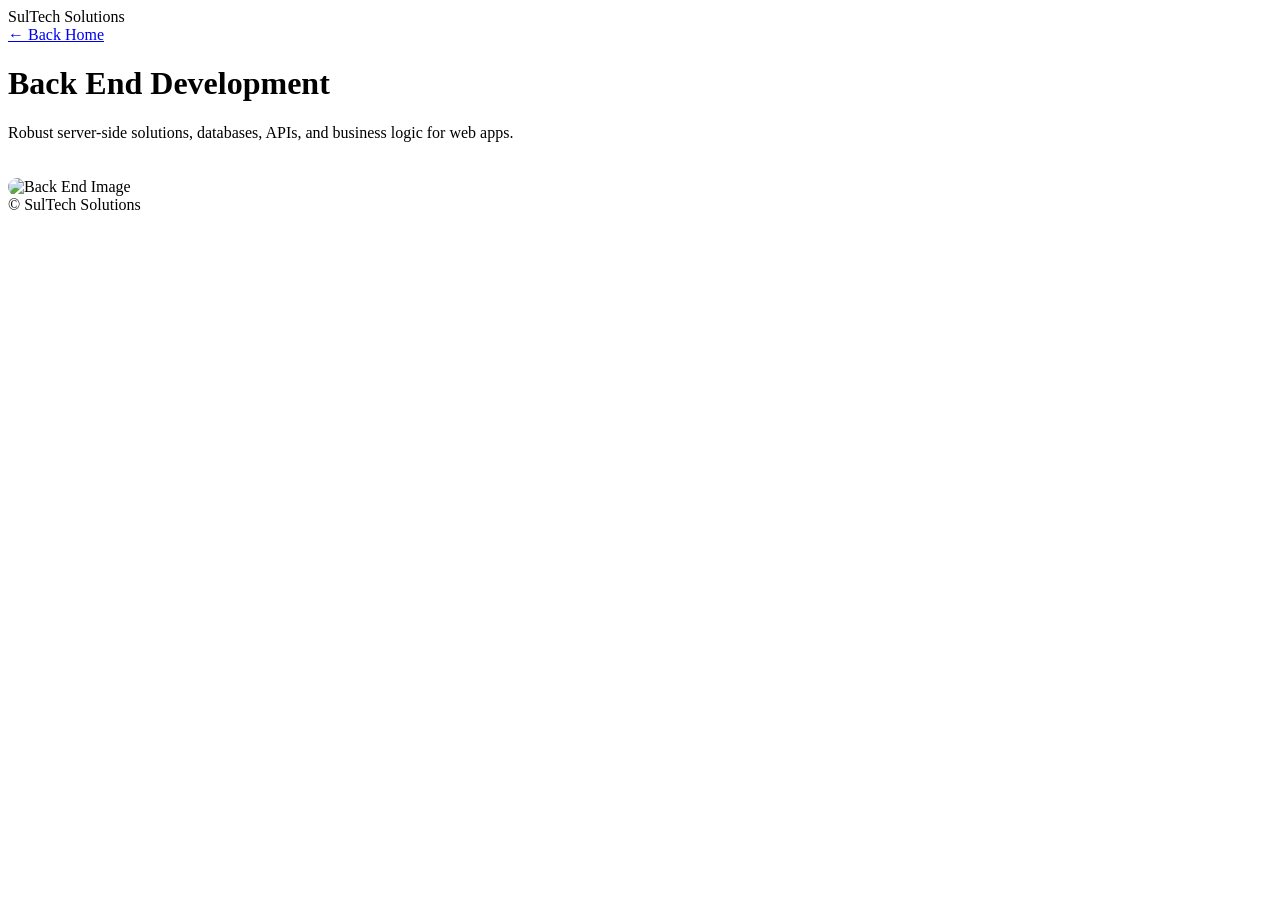
==== services-pages/back-end.html @ fce7dfa8 "Add files via upload" ====
<!DOCTYPE html>
<html lang="en">
<head>
  <meta charset="UTF-8">
  <meta name="viewport" content="width=device-width, initial-scale=1.0">
  <title>Back End Development - SulTech Solutions</title>
  <link rel="stylesheet" href="styles.css">
</head>
<body>
<header class="site-header">
  <nav class="nav container">
    <div class="brand">SulTech <span class="accent">Solutions</span></div>
    <a href="index.html" class="btn btn-outline">← Back Home</a>
  </nav>
</header>
<main class="section container">
  <h1>Back End Development</h1>
  <p>Robust server-side solutions, databases, APIs, and business logic for web apps.</p>
  <div class="service-image">
    <img src="images/PLACEHOLDER.jpg" alt="Back End Image" style="max-width:100%; border-radius:12px; margin-top:20px;">
  </div>
</main>
<footer class="site-footer">
  <div>© <span id="year"></span> SulTech Solutions</div>
</footer>
<script src="script.js"></script>
</body>
</html>
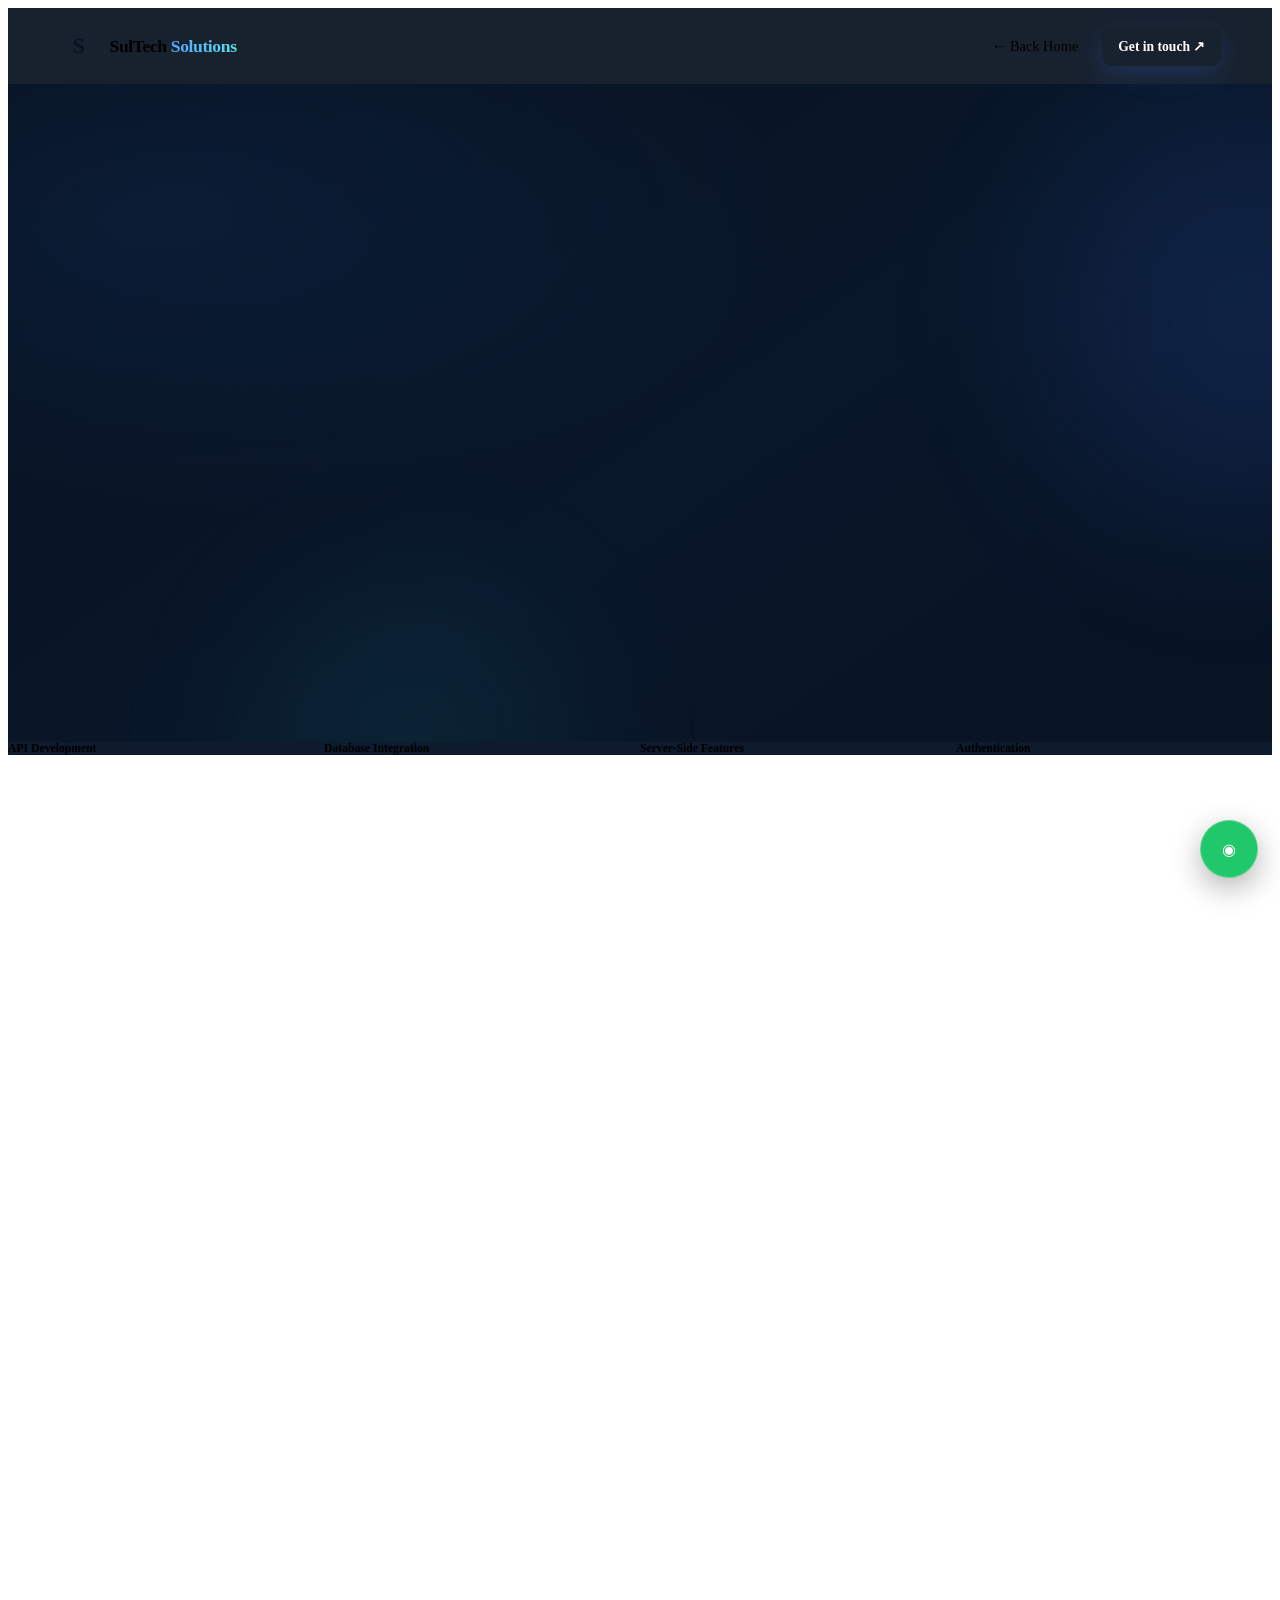
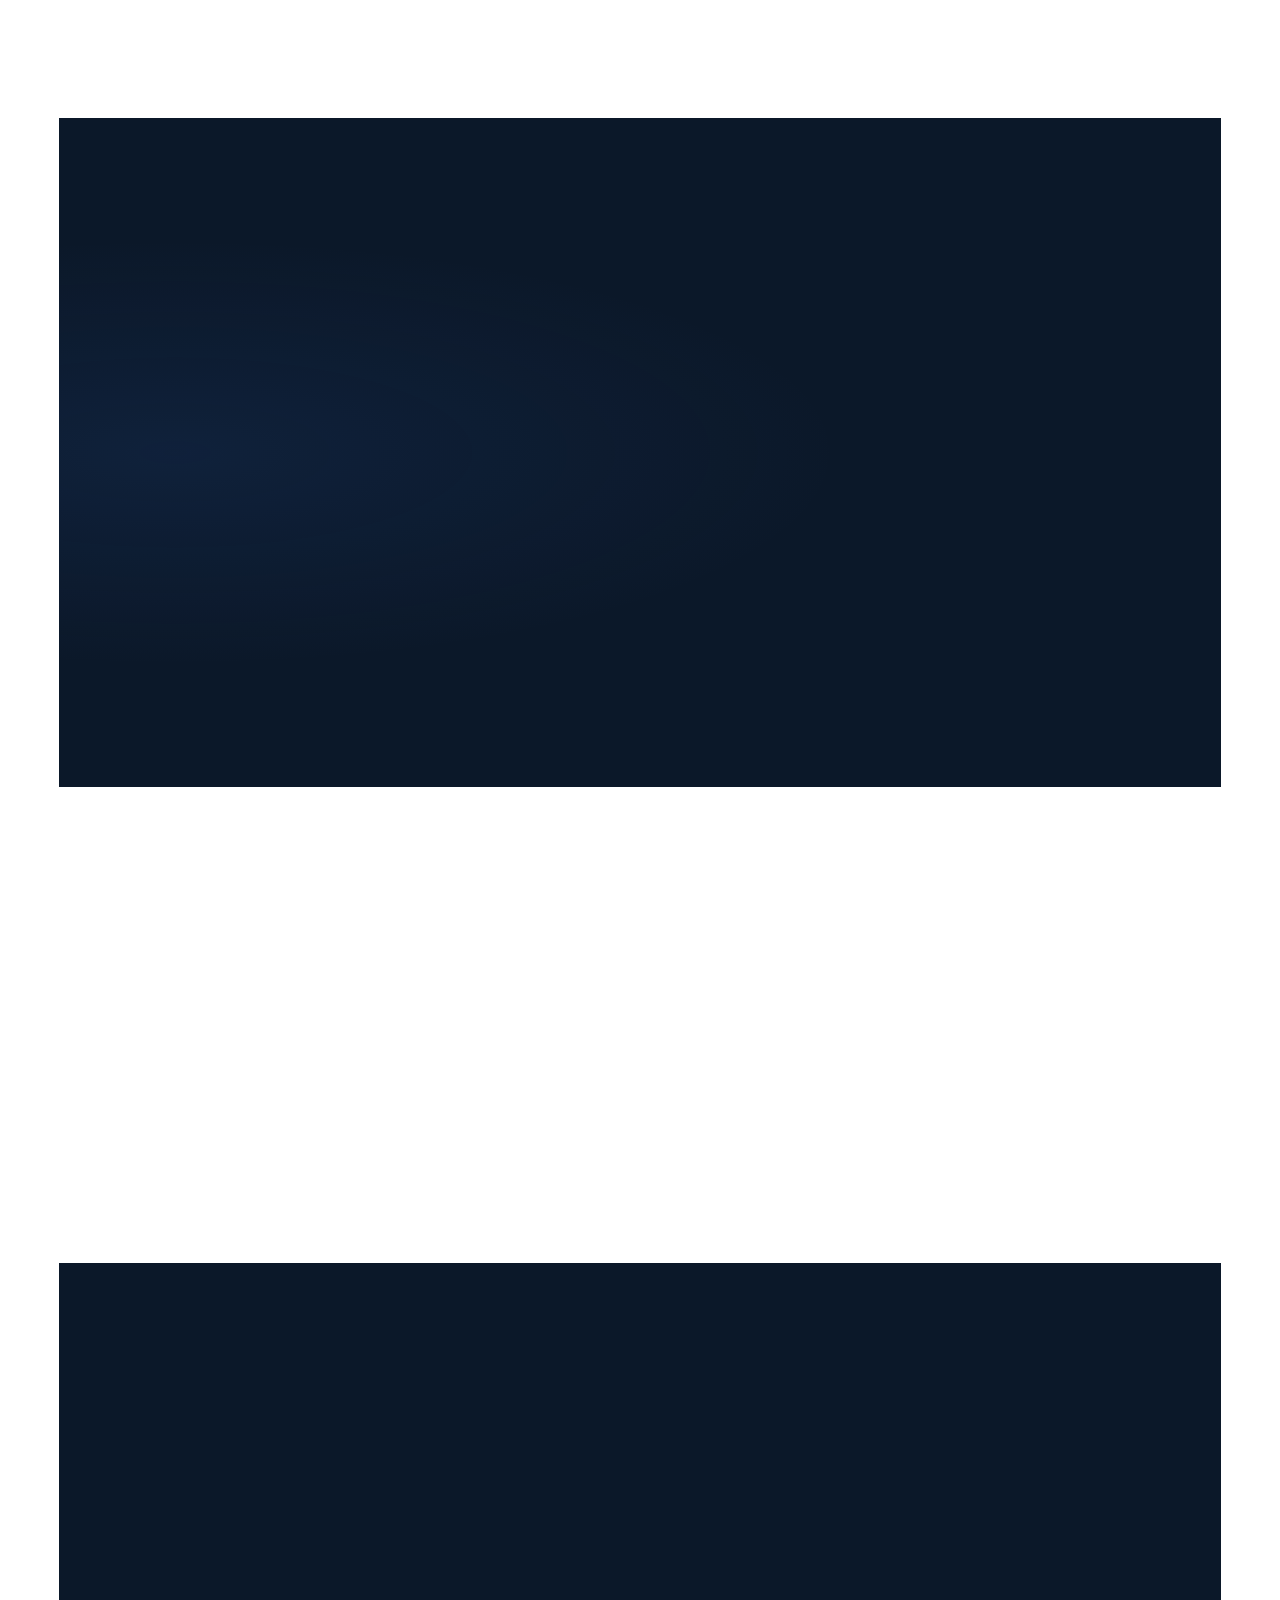
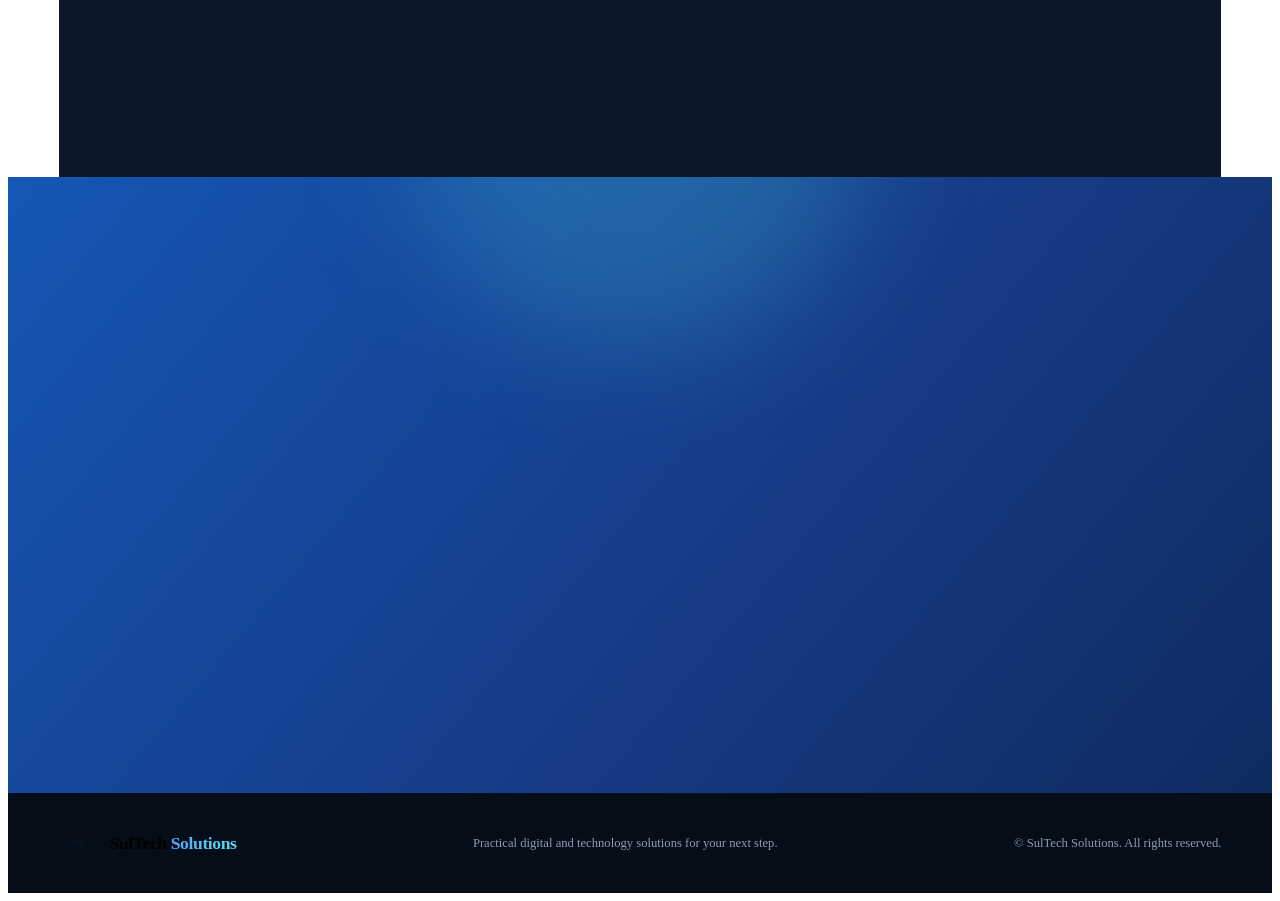
==== commit 29f6baba: "Update back-end.html" ====
--- a/services-pages/back-end.html
+++ b/services-pages/back-end.html
@@ -1,28 +1,27 @@
+
 <!DOCTYPE html>
 <html lang="en">
 <head>
-  <meta charset="UTF-8">
-  <meta name="viewport" content="width=device-width, initial-scale=1.0">
-  <title>Back End Development - SulTech Solutions</title>
-  <link rel="stylesheet" href="styles.css">
+<meta charset="UTF-8"><meta name="viewport" content="width=device-width, initial-scale=1.0">
+<meta name="description" content="Back-end development, APIs, database integration and server-side application support from SulTech Solutions.">
+<title>Back-End Development | SulTech Solutions</title><link rel="stylesheet" href="service-pages.css">
 </head>
-<body>
-<header class="site-header">
-  <nav class="nav container">
-    <div class="brand">SulTech <span class="accent">Solutions</span></div>
-    <a href="index.html" class="btn btn-outline">← Back Home</a>
-  </nav>
-</header>
-<main class="section container">
-  <h1>Back End Development</h1>
-  <p>Robust server-side solutions, databases, APIs, and business logic for web apps.</p>
-  <div class="service-image">
-    <img src="images/PLACEHOLDER.jpg" alt="Back End Image" style="max-width:100%; border-radius:12px; margin-top:20px;">
-  </div>
+<body class="it-page">
+<header class="it-header"><nav class="it-nav"><a class="it-brand" href="../index.html"><span class="it-brand-icon">S</span><span>SulTech <span class="it-gradient-text">Solutions</span></span></a><div class="it-nav-actions"><a class="it-back-link" href="../index.html">← Back Home</a><a class="it-btn it-btn-small" href="#it-contact">Get in touch ↗</a></div></nav></header>
+<main>
+<section class="it-hero"><div class="it-hero-glow it-glow-one"></div><div class="it-hero-glow it-glow-two"></div><div class="it-hero-inner"><div class="it-hero-copy it-reveal"><p class="it-eyebrow"><span class="it-status-dot"></span> THE SYSTEMS BEHIND THE SCENES</p><h1>Reliable <span class="it-gradient-text">Back-End Development</span></h1><p class="it-hero-description">Support the systems behind your website, from data handling and API connections to server-side features and integrations.</p><div class="it-hero-buttons"><a class="it-btn" href="#it-contact" data-service="Back-End Development">Discuss Your System ↗</a><a class="it-btn it-btn-ghost" href="#it-services">Explore Services ↓</a></div><p class="it-trust-line">✓ Structured data · APIs · Server-side logic</p></div><div class="it-hero-visual it-reveal"><div class="it-image-frame"><img class="it-hero-image" src="../images/BACKEND.jpg" alt="Back-end software development and database integration"><div class="it-image-overlay"></div><div class="it-floating-card it-card-top"><span class="it-floating-icon">&lt;/&gt;</span><span><strong>Behind the scenes</strong><small>Built around requirements</small></span></div><div class="it-floating-card it-card-bottom"><span class="it-floating-icon">✓</span><span><strong>Structured systems</strong><small>Thoughtful data handling</small></span></div></div><p class="it-visual-caption">SulTech Solutions <span>— systems that support your website</span></p></div></div><div class="it-hero-bottom"></div></section>
+<section class="it-quick-strip"><span>API Development</span><span>Database Integration</span><span>Server-Side Features</span><span>Authentication</span></section>
+<section class="it-section" id="it-services"><div class="it-section-heading it-reveal"><p class="it-section-label">BACK-END SERVICES</p><h2>Build the functionality <span class="it-gradient-text">behind the interface</span></h2><p>Plan reliable data operations and integrations around your application requirements.</p></div><div class="it-service-grid">
+<article class="it-service-card it-reveal"><div class="it-service-top"><span class="it-service-icon">&lt;/&gt;</span><span class="it-service-number">01</span></div><h3>API Development</h3><p>Create or update endpoints that allow websites and systems to exchange data.</p><a class="it-card-link" href="#it-contact" data-service="API Development">Ask about this ↗</a></article>
+<article class="it-service-card it-reveal"><div class="it-service-top"><span class="it-service-icon">▤</span><span class="it-service-number">02</span></div><h3>Database Integration</h3><p>Connect applications to suitable databases and organize record operations.</p><a class="it-card-link" href="#it-contact" data-service="Database Integration">Ask about this ↗</a></article>
+<article class="it-service-card it-reveal"><div class="it-service-top"><span class="it-service-icon">⚙</span><span class="it-service-number">03</span></div><h3>Server-Side Features</h3><p>Implement agreed business logic, form processing and data operations.</p><a class="it-card-link" href="#it-contact" data-service="Server Side Development">Ask about this ↗</a></article>
+<article class="it-service-card it-reveal"><div class="it-service-top"><span class="it-service-icon">◈</span><span class="it-service-number">04</span></div><h3>Authentication & Integration</h3><p>Support login flows, access checks and suitable third-party integrations.</p><a class="it-card-link" href="#it-contact" data-service="Authentication and Integration">Ask about this ↗</a></article>
+</div></section>
+<section class="it-section it-why-section"><div class="it-why-inner"><div class="it-why-visual it-reveal"><div class="it-tech-window"><div class="it-window-bar"><span></span><span></span><span></span><small>BACK END / SYSTEMS</small></div><div class="it-terminal-content"><p class="it-terminal-muted">// Design around requirements</p><p><span class="it-terminal-blue">const</span> system = <span class="it-terminal-green">"structured"</span>;</p><p><span class="it-terminal-blue">const</span> priorities = [</p><p class="it-terminal-indent"><span class="it-terminal-green">"validate"</span>,</p><p class="it-terminal-indent"><span class="it-terminal-green">"authorize"</span>,</p><p class="it-terminal-indent"><span class="it-terminal-green">"test"</span></p><p>];</p><p class="it-terminal-success">✓ Ready for review</p></div></div></div><div class="it-why-copy it-reveal"><p class="it-section-label">WHY CHOOSE US</p><h2>Good systems need <span class="it-gradient-text">clear foundations.</span></h2><p>We aim to build around defined requirements and handle data carefully, without exposing private information.</p><ul class="it-benefit-list"><li class="it-benefit"><span>✓</span><span>Features scoped to real application needs</span></li><li class="it-benefit"><span>✓</span><span>Structured data handling and API integration</span></li><li class="it-benefit"><span>✓</span><span>Attention to validation, permissions and errors</span></li></ul><a class="it-btn" href="#it-contact" data-service="Back-End Development">Discuss your system ↗</a></div></div></section>
+<section class="it-section"><div class="it-section-heading it-reveal"><p class="it-section-label">OUR PROCESS</p><h2>Plan carefully. Build. <span class="it-gradient-text">Test.</span></h2></div><div class="it-process-grid"><article class="it-process-step it-reveal"><span class="it-process-number">01</span><h3>Define requirements</h3><p>Describe the current system, expected behavior, data and hosting environment.</p></article><article class="it-process-step it-reveal"><span class="it-process-number">02</span><h3>Plan implementation</h3><p>Agree on endpoints, database changes, access rules and testing requirements.</p></article><article class="it-process-step it-reveal"><span class="it-process-number">03</span><h3>Test and document</h3><p>Review expected behavior and provide agreed implementation notes or files.</p></article></div></section>
+<section class="it-section it-faq-section"><div class="it-faq-layout"><div class="it-faq-intro it-reveal"><p class="it-section-label">COMMON QUESTIONS</p><h2>Let's discuss your <span class="it-gradient-text">system requirements</span></h2><p>Share your current setup and desired functionality.</p><a class="it-card-link" href="#it-contact">Contact us ↗</a></div><div class="it-faq-list it-reveal"><details class="it-faq-item"><summary>Can you connect a website to a database?</summary><div class="it-faq-answer"><p>Yes, depending on the existing technology, hosting environment and database access.</p></div></details><details class="it-faq-item"><summary>Can you build an API?</summary><div class="it-faq-answer"><p>API work can be scoped around the data, operations, authentication and systems involved.</p></div></details><details class="it-faq-item"><summary>Can you work with an existing backend?</summary><div class="it-faq-answer"><p>Yes. We would first review the available code, setup and deployment constraints.</p></div></details><details class="it-faq-item"><summary>Can you guarantee complete security?</summary><div class="it-faq-answer"><p>No system can be guaranteed completely secure. Security depends on design, configuration, maintenance and ongoing review.</p></div></details></div></div></section>
+<section class="it-contact-section" id="it-contact"><div class="it-contact-glow"></div><div class="it-contact-content it-reveal"><p class="it-section-label">LET'S BUILD THE LOGIC</p><h2>Need a website feature to work behind the scenes?</h2><p>Tell us about your application and the functionality you need.</p><div class="it-hero-buttons"><a class="it-btn it-btn-light" href="https://wa.me/254708189577?text=Hello%20SulTech%20Solutions%2C%20I%20need%20back-end%20development." target="_blank" rel="noopener noreferrer" data-service="Back-End Development">Enquire on WhatsApp ↗</a><a class="it-btn it-btn-ghost" href="../index.html">Return to website</a></div><p class="it-contact-note">We will review the current setup and requirements first.</p></div></section>
 </main>
-<footer class="site-footer">
-  <div>© <span id="year"></span> SulTech Solutions</div>
-</footer>
-<script src="script.js"></script>
-</body>
-</html>
+<footer class="it-footer"><a class="it-brand" href="../index.html"><span class="it-brand-icon">S</span><span>SulTech <span class="it-gradient-text">Solutions</span></span></a><p>Practical digital and technology solutions for your next step.</p><p class="it-footer-copy">© <span id="it-year"></span> SulTech Solutions. All rights reserved.</p></footer>
+<a class="it-whatsapp" href="https://wa.me/254708189577" target="_blank" rel="noopener noreferrer" aria-label="Contact SulTech Solutions on WhatsApp"><span>◉</span><span class="it-whatsapp-label">Chat on WhatsApp</span></a>
+<script src="service-pages.js"></script></body></html>
--- a/services-pages/service-pages.css
+++ b/services-pages/service-pages.css
@@ -0,0 +1,1234 @@
+```css
+/* ==================================================
+   SULTECH SOLUTIONS — SHARED SERVICE PAGE STYLES
+   Used by IT Support and all other service mini-pages
+================================================== */
+
+.it-page {
+  --it-bg: #07111f;
+  --it-bg-soft: #0b1829;
+  --it-card: #101f33;
+  --it-blue: #4388ff;
+  --it-cyan: #50e3e6;
+  --it-text: #f3f7ff;
+  --it-muted: #a4b2c8;
+  --it-border: rgba(160, 190, 230, 0.15);
+
+  margin: 0;
+  background: var(--it-bg);
+  color: var(--it-text);
+  font-family: "Segoe UI", Arial, sans-serif;
+  line-height: 1.65;
+  overflow-x: hidden;
+}
+
+.it-page *,
+.it-page *::before,
+.it-page *::after {
+  box-sizing: border-box;
+}
+
+.it-page a {
+  text-decoration: none;
+}
+
+.it-page img {
+  max-width: 100%;
+}
+
+.it-page section[id] {
+  scroll-margin-top: 95px;
+}
+
+/* HEADER */
+
+.it-header {
+  position: sticky;
+  top: 0;
+  z-index: 1000;
+  background: rgba(7, 17, 31, 0.93);
+  backdrop-filter: blur(18px);
+  border-bottom: 1px solid var(--it-border);
+}
+
+.it-nav {
+  width: min(1200px, 92%);
+  min-height: 76px;
+  margin: auto;
+  display: flex;
+  justify-content: space-between;
+  align-items: center;
+  gap: 20px;
+}
+
+.it-brand {
+  display: inline-flex;
+  align-items: center;
+  gap: 11px;
+  color: var(--it-text);
+  font-size: 1.1rem;
+  font-weight: 750;
+  letter-spacing: -0.4px;
+}
+
+.it-brand strong {
+  color: var(--it-cyan);
+}
+
+.it-brand-icon {
+  width: 40px;
+  height: 40px;
+  display: grid;
+  place-items: center;
+  border-radius: 12px;
+  background: linear-gradient(135deg, var(--it-blue), var(--it-cyan));
+  color: #061323;
+  font-size: 1.35rem;
+  font-weight: 900;
+}
+
+.it-nav-actions {
+  display: flex;
+  align-items: center;
+  gap: 24px;
+}
+
+.it-back-link {
+  color: var(--it-muted);
+  font-size: 0.9rem;
+  transition: color 0.2s ease;
+}
+
+.it-back-link:hover {
+  color: var(--it-cyan);
+}
+
+/* BUTTONS */
+
+.it-btn {
+  display: inline-flex;
+  align-items: center;
+  justify-content: center;
+  gap: 12px;
+  padding: 14px 22px;
+  border: 1px solid transparent;
+  border-radius: 9px;
+  background: linear-gradient(115deg, var(--it-blue), #3473e8);
+  color: #fff !important;
+  font-size: 0.94rem;
+  font-weight: 750;
+  box-shadow: 0 8px 25px rgba(49, 112, 239, 0.22);
+  cursor: pointer;
+  transition: transform 0.25s ease, box-shadow 0.25s ease;
+}
+
+.it-btn:hover {
+  transform: translateY(-3px);
+  box-shadow: 0 13px 32px rgba(49, 112, 239, 0.35);
+}
+
+.it-btn span {
+  transition: transform 0.2s ease;
+}
+
+.it-btn:hover span {
+  transform: translateX(3px);
+}
+
+.it-btn-small {
+  padding: 10px 15px;
+  font-size: 0.85rem;
+}
+
+.it-btn-ghost {
+  background: rgba(255, 255, 255, 0.035);
+  color: var(--it-text) !important;
+  border-color: var(--it-border);
+  box-shadow: none;
+}
+
+.it-btn-ghost:hover {
+  background: rgba(255, 255, 255, 0.08);
+}
+
+/* HERO */
+
+.it-hero {
+  position: relative;
+  isolation: isolate;
+  overflow: hidden;
+  background:
+    radial-gradient(ellipse at 12% 20%, rgba(32, 92, 180, 0.13), transparent 40%),
+    linear-gradient(145deg, #07111f, #09172a 55%, #081323);
+}
+
+.it-hero-inner {
+  width: min(1200px, 92%);
+  min-height: 590px;
+  margin: auto;
+  padding: 80px 0 70px;
+  display: grid;
+  grid-template-columns: 1.05fr 0.95fr;
+  align-items: center;
+  gap: 60px;
+}
+
+.it-hero-glow {
+  position: absolute;
+  z-index: -1;
+  border-radius: 50%;
+  pointer-events: none;
+  filter: blur(80px);
+}
+
+.it-glow-one {
+  width: 400px;
+  height: 400px;
+  top: 5%;
+  right: -180px;
+  background: rgba(54, 114, 255, 0.13);
+}
+
+.it-glow-two {
+  width: 300px;
+  height: 300px;
+  bottom: -150px;
+  left: 20%;
+  background: rgba(50, 220, 222, 0.07);
+}
+
+.it-eyebrow {
+  display: inline-flex;
+  align-items: center;
+  gap: 10px;
+  margin-bottom: 24px;
+  color: var(--it-cyan);
+  font-size: 0.74rem;
+  font-weight: 800;
+  letter-spacing: 1.8px;
+}
+
+.it-status-dot,
+.it-online-pulse {
+  position: relative;
+  width: 9px;
+  height: 9px;
+  flex-shrink: 0;
+  border-radius: 50%;
+  background: #54e5b4;
+}
+
+.it-status-dot::after,
+.it-online-pulse::after {
+  content: "";
+  position: absolute;
+  inset: -4px;
+  border: 1px solid #54e5b4;
+  border-radius: 50%;
+  animation: it-pulse 2s infinite;
+}
+
+.it-hero h1 {
+  max-width: 650px;
+  margin: 0;
+  color: var(--it-text);
+  font-size: clamp(2.7rem, 5vw, 4.5rem);
+  line-height: 1.08;
+  letter-spacing: -2.5px;
+  font-weight: 850;
+}
+
+.it-hero h1 > span {
+  display: block;
+}
+
+.it-gradient-text,
+.it-section-heading h2 span,
+.it-why-copy h2 span,
+.it-faq-intro h2 span,
+.it-contact-content h2 span {
+  color: transparent;
+  background: linear-gradient(100deg, #59a0ff, #54e3e5);
+  background-clip: text;
+  -webkit-background-clip: text;
+}
+
+.it-hero-description {
+  max-width: 530px;
+  margin: 24px 0 29px;
+  color: var(--it-muted);
+  font-size: 1.02rem;
+  line-height: 1.9;
+}
+
+.it-hero-buttons {
+  display: flex;
+  flex-wrap: wrap;
+  gap: 13px;
+}
+
+.it-trust-line {
+  display: flex;
+  flex-wrap: wrap;
+  align-items: center;
+  gap: 8px;
+  margin-top: 30px;
+  color: #bdc9dc;
+  font-size: 0.77rem;
+}
+
+.it-trust-icon {
+  color: var(--it-cyan);
+  font-weight: 900;
+}
+
+.it-trust-separator {
+  color: #52647e;
+}
+
+/* HERO IMAGE */
+
+.it-hero-visual {
+  min-width: 0;
+}
+
+.it-image-frame {
+  position: relative;
+  min-height: 420px;
+  overflow: hidden;
+  border: 1px solid rgba(116, 171, 255, 0.3);
+  border-radius: 24px;
+  background: linear-gradient(135deg, #122945, #0b1727);
+  box-shadow: 0 30px 80px rgba(0, 0, 0, 0.32);
+}
+
+.it-hero-image {
+  position: absolute;
+  inset: 0;
+  width: 100%;
+  height: 100%;
+  object-fit: cover;
+  object-position: center;
+  opacity: 0.84;
+  transition: transform 0.8s ease;
+}
+
+.it-image-frame:hover .it-hero-image {
+  transform: scale(1.04);
+}
+
+.it-image-overlay {
+  position: absolute;
+  inset: 0;
+  background: linear-gradient(
+    180deg,
+    rgba(6, 16, 29, 0.02) 15%,
+    rgba(6, 16, 29, 0.25) 50%,
+    rgba(6, 16, 29, 0.78) 100%
+  );
+  pointer-events: none;
+}
+
+.it-floating-card {
+  position: absolute;
+  z-index: 2;
+  display: flex;
+  align-items: center;
+  gap: 12px;
+  padding: 14px 16px;
+  border: 1px solid rgba(185, 210, 255, 0.22);
+  border-radius: 13px;
+  background: rgba(9, 22, 39, 0.86);
+  backdrop-filter: blur(15px);
+  box-shadow: 0 15px 40px rgba(0, 0, 0, 0.2);
+}
+
+.it-card-top {
+  top: 22px;
+  left: 22px;
+  animation: it-float 5s ease-in-out infinite;
+}
+
+.it-card-bottom {
+  right: 20px;
+  bottom: 25px;
+  animation: it-float 5s ease-in-out infinite reverse;
+}
+
+.it-floating-icon {
+  width: 39px;
+  height: 39px;
+  display: grid;
+  place-items: center;
+  border-radius: 10px;
+  background: rgba(67, 136, 255, 0.2);
+  color: var(--it-cyan);
+  font-size: 1.35rem;
+}
+
+.it-floating-card strong,
+.it-floating-card small {
+  display: block;
+}
+
+.it-floating-card strong {
+  color: white;
+  font-size: 0.83rem;
+}
+
+.it-floating-card small {
+  margin-top: 3px;
+  color: #a8bad2;
+  font-size: 0.7rem;
+}
+
+.it-visual-caption {
+  display: flex;
+  justify-content: space-between;
+  gap: 15px;
+  margin-top: 16px;
+  color: #7e92ad;
+  font-size: 0.68rem;
+  letter-spacing: 0.8px;
+}
+
+.it-hero-bottom {
+  width: min(1200px, 92%);
+  margin: auto;
+  padding: 15px 0;
+  display: flex;
+  justify-content: space-between;
+  align-items: center;
+  border-top: 1px solid var(--it-border);
+  color: #7588a3;
+  font-size: 0.68rem;
+  font-weight: 750;
+  letter-spacing: 1.5px;
+}
+
+.it-hero-bottom a {
+  color: var(--it-cyan);
+  font-size: 1.4rem;
+}
+
+/* QUICK SERVICE STRIP */
+
+.it-quick-strip {
+  display: grid;
+  grid-template-columns: repeat(4, minmax(0, 1fr));
+  background: #0d1b2d;
+  border-top: 1px solid var(--it-border);
+  border-bottom: 1px solid var(--it-border);
+}
+
+.it-quick-strip > div {
+  padding: 22px 12px;
+  display: flex;
+  justify-content: center;
+  align-items: center;
+  gap: 11px;
+  border-right: 1px solid var(--it-border);
+  color: #dce7f7;
+  font-size: 0.84rem;
+  font-weight: 650;
+}
+
+.it-quick-strip > div:last-child {
+  border-right: 0;
+}
+
+.it-quick-strip span {
+  color: var(--it-cyan);
+  font-size: 0.73rem;
+  font-weight: 850;
+}
+
+/* SECTION LAYOUT */
+
+.it-section {
+  width: min(1200px, 92%);
+  margin: auto;
+  padding: 100px 0;
+}
+
+.it-section-heading {
+  display: flex;
+  justify-content: space-between;
+  align-items: end;
+  gap: 40px;
+  margin-bottom: 42px;
+}
+
+.it-section-label {
+  display: block;
+  margin-bottom: 16px;
+  color: var(--it-cyan);
+  font-size: 0.73rem;
+  font-weight: 850;
+  letter-spacing: 2px;
+}
+
+.it-section-heading h2,
+.it-why-copy h2,
+.it-faq-intro h2 {
+  margin: 0;
+  font-size: clamp(2rem, 4vw, 3.1rem);
+  line-height: 1.17;
+  letter-spacing: -1.4px;
+}
+
+.it-section-heading > p {
+  max-width: 390px;
+  margin: 0 0 5px;
+  color: var(--it-muted);
+  line-height: 1.9;
+}
+
+/* SERVICE CARDS */
+
+.it-service-grid {
+  display: grid;
+  grid-template-columns: repeat(3, minmax(0, 1fr));
+  gap: 19px;
+}
+
+.it-service-card {
+  position: relative;
+  min-width: 0;
+  padding: 27px;
+  overflow: hidden;
+  border: 1px solid var(--it-border);
+  border-radius: 16px;
+  background: linear-gradient(145deg, #101f33, #0c192a);
+  transition: transform 0.3s ease, border-color 0.3s ease,
+              background 0.3s ease, box-shadow 0.3s ease;
+}
+
+.it-service-card::after {
+  content: "";
+  position: absolute;
+  width: 120px;
+  height: 120px;
+  right: -65px;
+  bottom: -70px;
+  border-radius: 50%;
+  background: rgba(67, 136, 255, 0.09);
+  transition: transform 0.35s ease;
+}
+
+.it-service-card:hover {
+  transform: translateY(-7px);
+  border-color: rgba(80, 227, 230, 0.4);
+  background: linear-gradient(145deg, #142740, #0d1b2e);
+  box-shadow: 0 20px 45px rgba(0, 0, 0, 0.18);
+}
+
+.it-service-card:hover::after {
+  transform: scale(1.6);
+}
+
+.it-service-top {
+  display: flex;
+  justify-content: space-between;
+  align-items: center;
+  margin-bottom: 25px;
+}
+
+.it-service-icon {
+  width: 53px;
+  height: 53px;
+  display: grid;
+  place-items: center;
+  border: 1px solid rgba(80, 227, 230, 0.17);
+  border-radius: 14px;
+  background: rgba(67, 136, 255, 0.13);
+  color: var(--it-cyan);
+  font-size: 1.7rem;
+}
+
+.it-service-number {
+  color: #627b9d;
+  font-size: 0.75rem;
+  font-weight: 800;
+}
+
+.it-service-card h3 {
+  margin: 0 0 12px;
+  color: #f1f6ff;
+  font-size: 1.14rem;
+  line-height: 1.4;
+}
+
+.it-service-card p {
+  min-height: 82px;
+  margin: 0 0 23px;
+  color: var(--it-muted);
+  font-size: 0.9rem;
+  line-height: 1.8;
+}
+
+.it-card-link,
+.it-text-link {
+  position: relative;
+  z-index: 1;
+  display: inline-flex;
+  align-items: center;
+  gap: 10px;
+  color: var(--it-cyan);
+  font-size: 0.86rem;
+  font-weight: 750;
+}
+
+.it-card-link span,
+.it-text-link span {
+  transition: transform 0.2s ease;
+}
+
+.it-card-link:hover span,
+.it-text-link:hover span {
+  transform: translateX(5px);
+}
+
+/* WHY CHOOSE US */
+
+.it-why-section {
+  padding: 95px 0;
+  overflow: hidden;
+  background:
+    radial-gradient(ellipse at 10% 50%, rgba(50, 104, 202, 0.11), transparent 45%),
+    #0b1829;
+  border-top: 1px solid var(--it-border);
+  border-bottom: 1px solid var(--it-border);
+}
+
+.it-why-inner {
+  width: min(1120px, 90%);
+  margin: auto;
+  display: grid;
+  grid-template-columns: 0.95fr 1.05fr;
+  align-items: center;
+  gap: 80px;
+}
+
+.it-why-visual {
+  position: relative;
+  padding: 25px;
+}
+
+.it-tech-window {
+  position: relative;
+  z-index: 2;
+  overflow: hidden;
+  border: 1px solid rgba(96, 160, 255, 0.28);
+  border-radius: 18px;
+  background: #071321;
+  box-shadow: 0 25px 65px rgba(0, 0, 0, 0.3);
+}
+
+.it-window-bar {
+  min-height: 48px;
+  padding: 0 15px;
+  display: flex;
+  align-items: center;
+  gap: 6px;
+  border-bottom: 1px solid var(--it-border);
+  background: #102039;
+}
+
+.it-window-bar > span {
+  width: 8px;
+  height: 8px;
+  border-radius: 50%;
+  background: #526c8e;
+}
+
+.it-window-bar > span:first-child { background: #ff7e7e; }
+.it-window-bar > span:nth-child(2) { background: #f4c56c; }
+.it-window-bar > span:nth-child(3) { background: #5ddba5; }
+
+.it-window-bar small {
+  margin-left: auto;
+  color: #8da2bf;
+  font-size: 0.63rem;
+  letter-spacing: 0.7px;
+}
+
+.it-terminal-content {
+  padding: 30px 26px;
+  font-family: Consolas, "Courier New", monospace;
+}
+
+.it-terminal-muted {
+  display: block;
+  margin-bottom: 25px;
+  color: #758aa7;
+  font-size: 0.8rem;
+}
+
+.it-terminal-content > p {
+  margin: 14px 0;
+  color: #d2e1f5;
+  font-size: 0.85rem;
+}
+
+.it-terminal-green { color: #53e2c0; }
+
+.it-terminal-divider {
+  height: 1px;
+  margin: 25px 0;
+  background: var(--it-border);
+}
+
+.it-terminal-result {
+  display: flex;
+  align-items: center;
+  gap: 13px;
+}
+
+.it-result-check {
+  width: 35px;
+  height: 35px;
+  display: grid;
+  place-items: center;
+  border-radius: 50%;
+  background: rgba(83, 226, 192, 0.12);
+  color: #53e2c0;
+}
+
+.it-terminal-result strong,
+.it-terminal-result small {
+  display: block;
+}
+
+.it-terminal-result strong {
+  color: #eef5ff;
+  font-size: 0.85rem;
+}
+
+.it-terminal-result small {
+  margin-top: 4px;
+  color: #859ab5;
+  font-size: 0.74rem;
+}
+
+.it-orbit {
+  position: absolute;
+  border: 1px solid rgba(80, 227, 230, 0.14);
+  border-radius: 50%;
+  pointer-events: none;
+}
+
+.it-orbit-one {
+  width: 370px;
+  height: 370px;
+  top: -20px;
+  left: -35px;
+}
+
+.it-orbit-two {
+  width: 440px;
+  height: 440px;
+  top: -55px;
+  left: -70px;
+  border-color: rgba(67, 136, 255, 0.12);
+}
+
+.it-why-copy h2 { margin-bottom: 22px; }
+
+.it-why-copy > p {
+  margin: 0 0 30px;
+  color: var(--it-muted);
+  line-height: 1.9;
+}
+
+.it-benefit {
+  display: flex;
+  gap: 14px;
+  margin: 23px 0;
+}
+
+.it-benefit > span {
+  width: 27px;
+  height: 27px;
+  flex-shrink: 0;
+  display: grid;
+  place-items: center;
+  border: 1px solid rgba(80, 227, 230, 0.25);
+  border-radius: 50%;
+  background: rgba(80, 227, 230, 0.09);
+  color: var(--it-cyan);
+  font-size: 0.8rem;
+}
+
+.it-benefit strong {
+  display: block;
+  margin-bottom: 4px;
+  color: #eff5ff;
+  font-size: 0.94rem;
+}
+
+.it-benefit p {
+  margin: 0;
+  color: var(--it-muted);
+  font-size: 0.85rem;
+  line-height: 1.75;
+}
+
+.it-why-copy .it-text-link { margin-top: 17px; }
+
+/* PROCESS */
+
+.it-process-grid {
+  display: grid;
+  grid-template-columns: repeat(3, minmax(0, 1fr));
+  gap: 18px;
+}
+
+.it-process-step {
+  padding: 27px;
+  border-left: 2px solid #3279e8;
+  background: linear-gradient(100deg, rgba(40, 95, 173, 0.1), transparent);
+}
+
+.it-process-number {
+  display: block;
+  margin-bottom: 22px;
+  color: var(--it-cyan);
+  font-size: 0.8rem;
+  font-weight: 850;
+  letter-spacing: 1px;
+}
+
+.it-process-step h3 {
+  margin: 0 0 11px;
+  color: #eff5ff;
+  font-size: 1.12rem;
+}
+
+.it-process-step p {
+  margin: 0;
+  color: var(--it-muted);
+  font-size: 0.9rem;
+  line-height: 1.85;
+}
+
+/* FAQ */
+
+.it-faq-section {
+  padding: 90px 0;
+  background: #0b1829;
+  border-top: 1px solid var(--it-border);
+  border-bottom: 1px solid var(--it-border);
+}
+
+.it-faq-layout {
+  width: min(1120px, 90%);
+  margin: auto;
+  display: grid;
+  grid-template-columns: 0.8fr 1.2fr;
+  gap: 75px;
+}
+
+.it-faq-intro > p {
+  margin: 20px 0 25px;
+  color: var(--it-muted);
+  line-height: 1.9;
+}
+
+.it-faq-list { border-top: 1px solid var(--it-border); }
+
+.it-faq-item { border-bottom: 1px solid var(--it-border); }
+
+.it-faq-item summary {
+  padding: 22px 0;
+  display: flex;
+  justify-content: space-between;
+  align-items: center;
+  gap: 20px;
+  color: #edf4ff;
+  cursor: pointer;
+  list-style: none;
+  font-size: 0.97rem;
+  font-weight: 700;
+}
+
+.it-faq-item summary::-webkit-details-marker { display: none; }
+
+.it-faq-item summary > span {
+  flex-shrink: 0;
+  color: var(--it-cyan);
+  font-size: 1.45rem;
+  font-weight: 400;
+  transition: transform 0.25s ease;
+}
+
+.it-faq-item[open] summary > span { transform: rotate(45deg); }
+
+.it-faq-item p {
+  margin: 0 30px 23px 0;
+  color: var(--it-muted);
+  font-size: 0.9rem;
+  line-height: 1.9;
+}
+
+/* CONTACT CTA */
+
+.it-contact-section {
+  position: relative;
+  isolation: isolate;
+  padding: 95px 20px;
+  overflow: hidden;
+  text-align: center;
+  background: linear-gradient(130deg, #1457b5, #173c88 55%, #0e2b60);
+}
+
+.it-contact-glow {
+  position: absolute;
+  z-index: -1;
+  width: 450px;
+  height: 450px;
+  top: -280px;
+  left: calc(50% - 225px);
+  border-radius: 50%;
+  background: rgba(79, 228, 230, 0.2);
+  filter: blur(60px);
+}
+
+.it-contact-content {
+  max-width: 750px;
+  margin: auto;
+}
+
+.it-contact-content .it-section-label { color: #9cf8f1; }
+
+.it-contact-content h2 {
+  margin: 0;
+  color: white;
+  font-size: clamp(2.3rem, 5vw, 3.8rem);
+  line-height: 1.14;
+  letter-spacing: -1.8px;
+}
+
+.it-contact-content h2 span {
+  background-image: linear-gradient(100deg, #9af7ee, #ffffff);
+}
+
+.it-contact-content > p {
+  max-width: 540px;
+  margin: 22px auto 30px;
+  color: #d5e5ff;
+  line-height: 1.9;
+}
+
+.it-btn-light {
+  background: white;
+  color: #0b2b59 !important;
+  box-shadow: 0 12px 35px rgba(0, 0, 0, 0.18);
+}
+
+.it-btn-light:hover { background: #edffff; }
+
+.it-contact-content > small {
+  display: block;
+  margin-top: 18px;
+  color: #d0e1ff;
+  font-size: 0.75rem;
+}
+
+/* FOOTER */
+
+.it-footer {
+  padding: 30px 4%;
+  display: flex;
+  justify-content: space-between;
+  align-items: center;
+  flex-wrap: wrap;
+  gap: 20px;
+  background: #050d18;
+  border-top: 1px solid var(--it-border);
+}
+
+.it-footer p {
+  margin: 0;
+  color: #8c9db4;
+  font-size: 0.79rem;
+}
+
+/* FLOATING WHATSAPP */
+
+.it-whatsapp {
+  position: fixed;
+  z-index: 999;
+  right: 22px;
+  bottom: 22px;
+  width: 58px;
+  height: 58px;
+  display: flex;
+  justify-content: center;
+  align-items: center;
+  border: 1px solid rgba(255, 255, 255, 0.25);
+  border-radius: 50%;
+  background: #20c76b;
+  color: white;
+  box-shadow: 0 10px 30px rgba(0, 0, 0, 0.3);
+  transition: transform 0.2s ease, background 0.2s ease;
+}
+
+.it-whatsapp:hover {
+  transform: translateY(-4px) scale(1.04);
+  background: #15ad59;
+}
+
+.it-whatsapp svg { width: 29px; height: 29px; }
+
+.it-whatsapp-label {
+  position: absolute;
+  right: 70px;
+  padding: 8px 12px;
+  border: 1px solid var(--it-border);
+  border-radius: 7px;
+  background: #102039;
+  color: white;
+  font-size: 0.75rem;
+  white-space: nowrap;
+  opacity: 0;
+  transform: translateX(5px);
+  pointer-events: none;
+  transition: 0.2s ease;
+}
+
+.it-whatsapp:hover .it-whatsapp-label {
+  opacity: 1;
+  transform: translateX(0);
+}
+
+/* SCROLL REVEAL */
+
+.it-reveal {
+  opacity: 0;
+  transform: translateY(24px);
+  transition: opacity 0.7s ease, transform 0.7s ease;
+}
+
+.it-reveal.it-visible {
+  opacity: 1;
+  transform: translateY(0);
+}
+
+.it-service-card:nth-child(2),
+.it-process-step:nth-child(2) {
+  transition-delay: 100ms;
+}
+
+.it-service-card:nth-child(3),
+.it-process-step:nth-child(3) {
+  transition-delay: 180ms;
+}
+
+.it-service-card:nth-child(5) { transition-delay: 100ms; }
+
+/* ANIMATIONS */
+
+@keyframes it-pulse {
+  0% { transform: scale(0.8); opacity: 0.8; }
+  100% { transform: scale(1.8); opacity: 0; }
+}
+
+@keyframes it-float {
+  0%, 100% { transform: translateY(0); }
+  50% { transform: translateY(-8px); }
+}
+
+/* TABLETS */
+
+@media (max-width: 1000px) {
+  .it-hero-inner {
+    gap: 35px;
+    min-height: auto;
+    padding: 70px 0;
+  }
+
+  .it-hero h1 {
+    font-size: clamp(2.5rem, 5vw, 3.6rem);
+    letter-spacing: -1.8px;
+  }
+
+  .it-image-frame { min-height: 360px; }
+
+  .it-service-grid { grid-template-columns: repeat(2, minmax(0, 1fr)); }
+
+  .it-why-inner { gap: 45px; }
+
+  .it-faq-layout { gap: 45px; }
+
+  .it-quick-strip > div { font-size: 0.76rem; }
+}
+
+/* MOBILE */
+
+@media (max-width: 700px) {
+  .it-nav {
+    min-height: 70px;
+    width: 92%;
+  }
+
+  .it-brand { gap: 8px; font-size: 0.96rem; }
+
+  .it-brand-icon {
+    width: 35px;
+    height: 35px;
+    font-size: 1.15rem;
+  }
+
+  .it-nav-actions { gap: 12px; }
+
+  .it-back-link { font-size: 0.78rem; }
+
+  .it-btn-small { padding: 9px 11px; font-size: 0.76rem; }
+
+  .it-hero-inner {
+    width: 90%;
+    grid-template-columns: 1fr;
+    gap: 38px;
+    padding: 58px 0 42px;
+  }
+
+  .it-hero h1 {
+    font-size: clamp(2.6rem, 11vw, 4rem);
+    letter-spacing: -1.8px;
+  }
+
+  .it-eyebrow { font-size: 0.65rem; letter-spacing: 1.3px; }
+
+  .it-hero-description { font-size: 0.95rem; line-height: 1.8; }
+
+  .it-hero-buttons .it-btn { padding: 12px 14px; font-size: 0.83rem; }
+
+  .it-trust-line { font-size: 0.69rem; line-height: 1.9; }
+
+  .it-image-frame { min-height: 320px; border-radius: 18px; }
+
+  .it-floating-card { gap: 9px; padding: 11px; }
+
+  .it-card-top { top: 14px; left: 14px; }
+
+  .it-card-bottom { right: 12px; bottom: 16px; }
+
+  .it-floating-card strong { font-size: 0.75rem; }
+
+  .it-floating-card small { font-size: 0.65rem; }
+
+  .it-visual-caption { font-size: 0.56rem; letter-spacing: 0.4px; }
+
+  .it-hero-bottom { font-size: 0.57rem; letter-spacing: 0.8px; }
+
+  .it-quick-strip { grid-template-columns: repeat(2, minmax(0, 1fr)); }
+
+  .it-quick-strip > div {
+    justify-content: flex-start;
+    padding: 15px 6%;
+    font-size: 0.76rem;
+    border-bottom: 1px solid var(--it-border);
+  }
+
+  .it-quick-strip > div:nth-child(2) { border-right: none; }
+
+  .it-quick-strip > div:nth-child(3),
+  .it-quick-strip > div:nth-child(4) { border-bottom: none; }
+
+  .it-section { padding: 72px 0; }
+
+  .it-section-heading {
+    display: block;
+    margin-bottom: 30px;
+  }
+
+  .it-section-heading h2,
+  .it-why-copy h2,
+  .it-faq-intro h2 {
+    font-size: clamp(2rem, 8vw, 2.8rem);
+    letter-spacing: -1px;
+  }
+
+  .it-section-heading > p { margin-top: 17px; font-size: 0.93rem; }
+
+  .it-service-grid { grid-template-columns: 1fr; gap: 14px; }
+
+  .it-service-card { padding: 23px; }
+
+  .it-service-card p { min-height: 0; }
+
+  .it-why-section { padding: 68px 0; }
+
+  .it-why-inner { grid-template-columns: 1fr; gap: 40px; }
+
+  .it-why-visual { padding: 12px; }
+
+  .it-orbit-one {
+    width: 280px;
+    height: 280px;
+    left: -15px;
+  }
+
+  .it-orbit-two {
+    width: 340px;
+    height: 340px;
+    left: -35px;
+  }
+
+  .it-terminal-content { padding: 24px 18px; }
+
+  .it-process-grid { grid-template-columns: 1fr; gap: 14px; }
+
+  .it-process-step { padding: 22px; }
+
+  .it-process-number { margin-bottom: 12px; }
+
+  .it-faq-section { padding: 68px 0; }
+
+  .it-faq-layout { grid-template-columns: 1fr; gap: 32px; }
+
+  .it-faq-item summary { font-size: 0.9rem; line-height: 1.6; }
+
+  .it-contact-section { padding: 72px 20px; }
+
+  .it-contact-content h2 {
+    font-size: clamp(2.2rem, 9vw, 3rem);
+    letter-spacing: -1px;
+  }
+
+  .it-contact-content > p { font-size: 0.93rem; }
+
+  .it-footer {
+    flex-direction: column;
+    align-items: flex-start;
+    padding: 28px 5%;
+    gap: 13px;
+  }
+
+  .it-whatsapp {
+    right: 15px;
+    bottom: 15px;
+    width: 53px;
+    height: 53px;
+  }
+}
+
+/* ACCESSIBILITY */
+
+@media (prefers-reduced-motion: reduce) {
+  .it-page *,
+  .it-page *::before,
+  .it-page *::after {
+    scroll-behavior: auto !important;
+    animation-duration: 0.01ms !important;
+    animation-iteration-count: 1 !important;
+    transition-duration: 0.01ms !important;
+  }
+
+  .it-reveal {
+    opacity: 1;
+    transform: none;
+  }
+}
+```
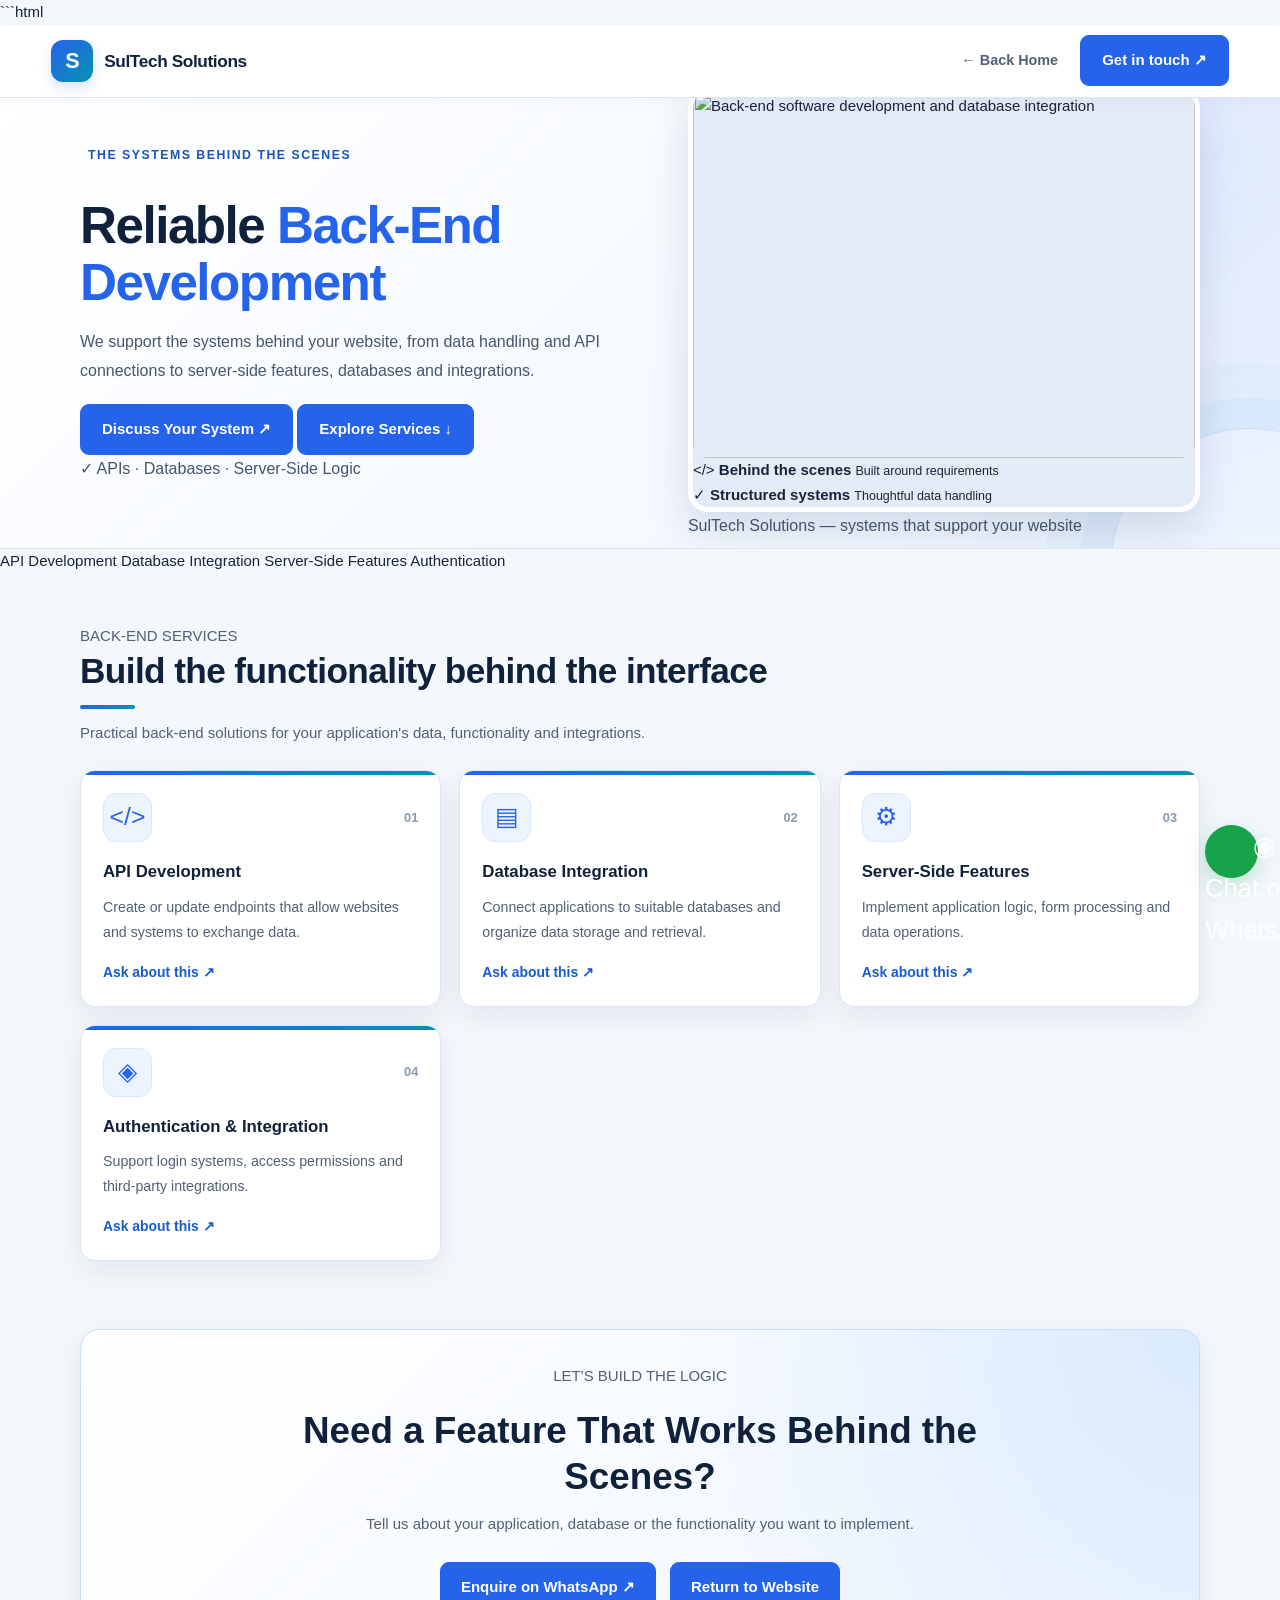
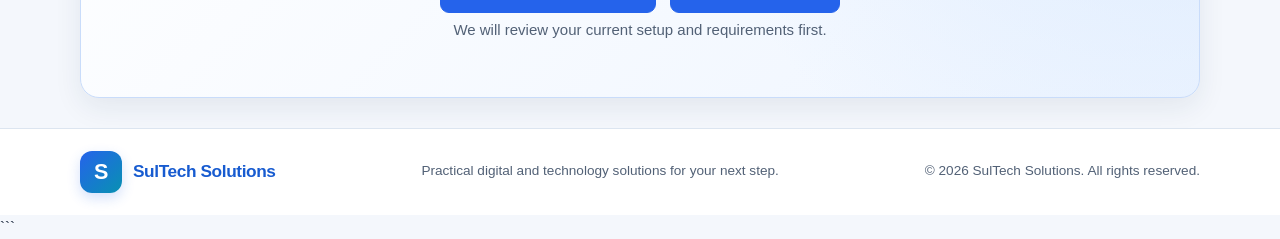
==== commit c4ba939f: "Update back-end.html" ====
--- a/services-pages/back-end.html
+++ b/services-pages/back-end.html
@@ -1,27 +1,334 @@
-
+```html
 <!DOCTYPE html>
 <html lang="en">
 <head>
-<meta charset="UTF-8"><meta name="viewport" content="width=device-width, initial-scale=1.0">
-<meta name="description" content="Back-end development, APIs, database integration and server-side application support from SulTech Solutions.">
-<title>Back-End Development | SulTech Solutions</title><link rel="stylesheet" href="service-pages.css">
+    <meta charset="UTF-8">
+    <meta name="viewport" content="width=device-width, initial-scale=1.0">
+
+    <meta name="description" content="Back-end development, APIs, database integration and server-side application support from SulTech Solutions.">
+
+    <title>Back-End Development | SulTech Solutions</title>
+
+    <link rel="stylesheet" href="service-pages.css">
 </head>
+
 <body class="it-page">
-<header class="it-header"><nav class="it-nav"><a class="it-brand" href="../index.html"><span class="it-brand-icon">S</span><span>SulTech <span class="it-gradient-text">Solutions</span></span></a><div class="it-nav-actions"><a class="it-back-link" href="../index.html">← Back Home</a><a class="it-btn it-btn-small" href="#it-contact">Get in touch ↗</a></div></nav></header>
-<main>
-<section class="it-hero"><div class="it-hero-glow it-glow-one"></div><div class="it-hero-glow it-glow-two"></div><div class="it-hero-inner"><div class="it-hero-copy it-reveal"><p class="it-eyebrow"><span class="it-status-dot"></span> THE SYSTEMS BEHIND THE SCENES</p><h1>Reliable <span class="it-gradient-text">Back-End Development</span></h1><p class="it-hero-description">Support the systems behind your website, from data handling and API connections to server-side features and integrations.</p><div class="it-hero-buttons"><a class="it-btn" href="#it-contact" data-service="Back-End Development">Discuss Your System ↗</a><a class="it-btn it-btn-ghost" href="#it-services">Explore Services ↓</a></div><p class="it-trust-line">✓ Structured data · APIs · Server-side logic</p></div><div class="it-hero-visual it-reveal"><div class="it-image-frame"><img class="it-hero-image" src="../images/BACKEND.jpg" alt="Back-end software development and database integration"><div class="it-image-overlay"></div><div class="it-floating-card it-card-top"><span class="it-floating-icon">&lt;/&gt;</span><span><strong>Behind the scenes</strong><small>Built around requirements</small></span></div><div class="it-floating-card it-card-bottom"><span class="it-floating-icon">✓</span><span><strong>Structured systems</strong><small>Thoughtful data handling</small></span></div></div><p class="it-visual-caption">SulTech Solutions <span>— systems that support your website</span></p></div></div><div class="it-hero-bottom"></div></section>
-<section class="it-quick-strip"><span>API Development</span><span>Database Integration</span><span>Server-Side Features</span><span>Authentication</span></section>
-<section class="it-section" id="it-services"><div class="it-section-heading it-reveal"><p class="it-section-label">BACK-END SERVICES</p><h2>Build the functionality <span class="it-gradient-text">behind the interface</span></h2><p>Plan reliable data operations and integrations around your application requirements.</p></div><div class="it-service-grid">
-<article class="it-service-card it-reveal"><div class="it-service-top"><span class="it-service-icon">&lt;/&gt;</span><span class="it-service-number">01</span></div><h3>API Development</h3><p>Create or update endpoints that allow websites and systems to exchange data.</p><a class="it-card-link" href="#it-contact" data-service="API Development">Ask about this ↗</a></article>
-<article class="it-service-card it-reveal"><div class="it-service-top"><span class="it-service-icon">▤</span><span class="it-service-number">02</span></div><h3>Database Integration</h3><p>Connect applications to suitable databases and organize record operations.</p><a class="it-card-link" href="#it-contact" data-service="Database Integration">Ask about this ↗</a></article>
-<article class="it-service-card it-reveal"><div class="it-service-top"><span class="it-service-icon">⚙</span><span class="it-service-number">03</span></div><h3>Server-Side Features</h3><p>Implement agreed business logic, form processing and data operations.</p><a class="it-card-link" href="#it-contact" data-service="Server Side Development">Ask about this ↗</a></article>
-<article class="it-service-card it-reveal"><div class="it-service-top"><span class="it-service-icon">◈</span><span class="it-service-number">04</span></div><h3>Authentication & Integration</h3><p>Support login flows, access checks and suitable third-party integrations.</p><a class="it-card-link" href="#it-contact" data-service="Authentication and Integration">Ask about this ↗</a></article>
-</div></section>
-<section class="it-section it-why-section"><div class="it-why-inner"><div class="it-why-visual it-reveal"><div class="it-tech-window"><div class="it-window-bar"><span></span><span></span><span></span><small>BACK END / SYSTEMS</small></div><div class="it-terminal-content"><p class="it-terminal-muted">// Design around requirements</p><p><span class="it-terminal-blue">const</span> system = <span class="it-terminal-green">"structured"</span>;</p><p><span class="it-terminal-blue">const</span> priorities = [</p><p class="it-terminal-indent"><span class="it-terminal-green">"validate"</span>,</p><p class="it-terminal-indent"><span class="it-terminal-green">"authorize"</span>,</p><p class="it-terminal-indent"><span class="it-terminal-green">"test"</span></p><p>];</p><p class="it-terminal-success">✓ Ready for review</p></div></div></div><div class="it-why-copy it-reveal"><p class="it-section-label">WHY CHOOSE US</p><h2>Good systems need <span class="it-gradient-text">clear foundations.</span></h2><p>We aim to build around defined requirements and handle data carefully, without exposing private information.</p><ul class="it-benefit-list"><li class="it-benefit"><span>✓</span><span>Features scoped to real application needs</span></li><li class="it-benefit"><span>✓</span><span>Structured data handling and API integration</span></li><li class="it-benefit"><span>✓</span><span>Attention to validation, permissions and errors</span></li></ul><a class="it-btn" href="#it-contact" data-service="Back-End Development">Discuss your system ↗</a></div></div></section>
-<section class="it-section"><div class="it-section-heading it-reveal"><p class="it-section-label">OUR PROCESS</p><h2>Plan carefully. Build. <span class="it-gradient-text">Test.</span></h2></div><div class="it-process-grid"><article class="it-process-step it-reveal"><span class="it-process-number">01</span><h3>Define requirements</h3><p>Describe the current system, expected behavior, data and hosting environment.</p></article><article class="it-process-step it-reveal"><span class="it-process-number">02</span><h3>Plan implementation</h3><p>Agree on endpoints, database changes, access rules and testing requirements.</p></article><article class="it-process-step it-reveal"><span class="it-process-number">03</span><h3>Test and document</h3><p>Review expected behavior and provide agreed implementation notes or files.</p></article></div></section>
-<section class="it-section it-faq-section"><div class="it-faq-layout"><div class="it-faq-intro it-reveal"><p class="it-section-label">COMMON QUESTIONS</p><h2>Let's discuss your <span class="it-gradient-text">system requirements</span></h2><p>Share your current setup and desired functionality.</p><a class="it-card-link" href="#it-contact">Contact us ↗</a></div><div class="it-faq-list it-reveal"><details class="it-faq-item"><summary>Can you connect a website to a database?</summary><div class="it-faq-answer"><p>Yes, depending on the existing technology, hosting environment and database access.</p></div></details><details class="it-faq-item"><summary>Can you build an API?</summary><div class="it-faq-answer"><p>API work can be scoped around the data, operations, authentication and systems involved.</p></div></details><details class="it-faq-item"><summary>Can you work with an existing backend?</summary><div class="it-faq-answer"><p>Yes. We would first review the available code, setup and deployment constraints.</p></div></details><details class="it-faq-item"><summary>Can you guarantee complete security?</summary><div class="it-faq-answer"><p>No system can be guaranteed completely secure. Security depends on design, configuration, maintenance and ongoing review.</p></div></details></div></div></section>
-<section class="it-contact-section" id="it-contact"><div class="it-contact-glow"></div><div class="it-contact-content it-reveal"><p class="it-section-label">LET'S BUILD THE LOGIC</p><h2>Need a website feature to work behind the scenes?</h2><p>Tell us about your application and the functionality you need.</p><div class="it-hero-buttons"><a class="it-btn it-btn-light" href="https://wa.me/254708189577?text=Hello%20SulTech%20Solutions%2C%20I%20need%20back-end%20development." target="_blank" rel="noopener noreferrer" data-service="Back-End Development">Enquire on WhatsApp ↗</a><a class="it-btn it-btn-ghost" href="../index.html">Return to website</a></div><p class="it-contact-note">We will review the current setup and requirements first.</p></div></section>
-</main>
-<footer class="it-footer"><a class="it-brand" href="../index.html"><span class="it-brand-icon">S</span><span>SulTech <span class="it-gradient-text">Solutions</span></span></a><p>Practical digital and technology solutions for your next step.</p><p class="it-footer-copy">© <span id="it-year"></span> SulTech Solutions. All rights reserved.</p></footer>
-<a class="it-whatsapp" href="https://wa.me/254708189577" target="_blank" rel="noopener noreferrer" aria-label="Contact SulTech Solutions on WhatsApp"><span>◉</span><span class="it-whatsapp-label">Chat on WhatsApp</span></a>
-<script src="service-pages.js"></script></body></html>
+
+    <!-- HEADER -->
+    <header class="it-header">
+        <nav class="it-nav">
+
+            <a class="it-brand" href="../index.html">
+                <span class="it-brand-icon">S</span>
+                <span>SulTech <span class="it-gradient-text">Solutions</span></span>
+            </a>
+
+            <div class="it-nav-actions">
+                <a class="it-back-link" href="../index.html">← Back Home</a>
+                <a class="it-btn it-btn-small" href="#it-contact">Get in touch ↗</a>
+            </div>
+
+        </nav>
+    </header>
+
+    <main>
+
+        <!-- HERO -->
+        <section class="it-hero">
+
+            <div class="it-hero-glow it-glow-one"></div>
+            <div class="it-hero-glow it-glow-two"></div>
+
+            <div class="it-hero-inner">
+
+                <div class="it-hero-copy it-reveal">
+
+                    <p class="it-eyebrow">
+                        <span class="it-status-dot"></span>
+                        THE SYSTEMS BEHIND THE SCENES
+                    </p>
+
+                    <h1>
+                        Reliable
+                        <span class="it-gradient-text">Back-End Development</span>
+                    </h1>
+
+                    <p class="it-hero-description">
+                        We support the systems behind your website, from data
+                        handling and API connections to server-side features,
+                        databases and integrations.
+                    </p>
+
+                    <div class="it-hero-buttons">
+                        <a class="it-btn" href="#it-contact" data-service="Back-End Development">
+                            Discuss Your System ↗
+                        </a>
+
+                        <a class="it-btn it-btn-ghost" href="#it-services">
+                            Explore Services ↓
+                        </a>
+                    </div>
+
+                    <p class="it-trust-line">
+                        ✓ APIs · Databases · Server-Side Logic
+                    </p>
+
+                </div>
+
+                <div class="it-hero-visual it-reveal">
+
+                    <div class="it-image-frame">
+
+                        <img
+                            class="it-hero-image"
+                            src="../images/BACKEND.jpg"
+                            alt="Back-end software development and database integration"
+                        >
+
+                        <div class="it-image-overlay"></div>
+
+                        <div class="it-floating-card it-card-top">
+                            <span class="it-floating-icon">&lt;/&gt;</span>
+                            <span>
+                                <strong>Behind the scenes</strong>
+                                <small>Built around requirements</small>
+                            </span>
+                        </div>
+
+                        <div class="it-floating-card it-card-bottom">
+                            <span class="it-floating-icon">✓</span>
+                            <span>
+                                <strong>Structured systems</strong>
+                                <small>Thoughtful data handling</small>
+                            </span>
+                        </div>
+
+                    </div>
+
+                    <p class="it-visual-caption">
+                        SulTech Solutions
+                        <span>— systems that support your website</span>
+                    </p>
+
+                </div>
+
+            </div>
+
+            <div class="it-hero-bottom"></div>
+
+        </section>
+
+        <!-- QUICK SERVICE STRIP -->
+        <section class="it-quick-strip">
+            <span>API Development</span>
+            <span>Database Integration</span>
+            <span>Server-Side Features</span>
+            <span>Authentication</span>
+        </section>
+
+        <!-- SERVICES -->
+        <section class="it-section" id="it-services">
+
+            <div class="it-section-heading it-reveal">
+
+                <p class="it-section-label">BACK-END SERVICES</p>
+
+                <h2>
+                    Build the functionality
+                    <span class="it-gradient-text">behind the interface</span>
+                </h2>
+
+                <p>
+                    Practical back-end solutions for your application's
+                    data, functionality and integrations.
+                </p>
+
+            </div>
+
+            <div class="it-service-grid">
+
+                <article class="it-service-card it-reveal">
+
+                    <div class="it-service-top">
+                        <span class="it-service-icon">&lt;/&gt;</span>
+                        <span class="it-service-number">01</span>
+                    </div>
+
+                    <h3>API Development</h3>
+
+                    <p>
+                        Create or update endpoints that allow websites
+                        and systems to exchange data.
+                    </p>
+
+                    <a
+                        class="it-card-link"
+                        href="#it-contact"
+                        data-service="API Development"
+                    >
+                        Ask about this ↗
+                    </a>
+
+                </article>
+
+                <article class="it-service-card it-reveal">
+
+                    <div class="it-service-top">
+                        <span class="it-service-icon">▤</span>
+                        <span class="it-service-number">02</span>
+                    </div>
+
+                    <h3>Database Integration</h3>
+
+                    <p>
+                        Connect applications to suitable databases and
+                        organize data storage and retrieval.
+                    </p>
+
+                    <a
+                        class="it-card-link"
+                        href="#it-contact"
+                        data-service="Database Integration"
+                    >
+                        Ask about this ↗
+                    </a>
+
+                </article>
+
+                <article class="it-service-card it-reveal">
+
+                    <div class="it-service-top">
+                        <span class="it-service-icon">⚙</span>
+                        <span class="it-service-number">03</span>
+                    </div>
+
+                    <h3>Server-Side Features</h3>
+
+                    <p>
+                        Implement application logic, form processing
+                        and data operations.
+                    </p>
+
+                    <a
+                        class="it-card-link"
+                        href="#it-contact"
+                        data-service="Server Side Development"
+                    >
+                        Ask about this ↗
+                    </a>
+
+                </article>
+
+                <article class="it-service-card it-reveal">
+
+                    <div class="it-service-top">
+                        <span class="it-service-icon">◈</span>
+                        <span class="it-service-number">04</span>
+                    </div>
+
+                    <h3>Authentication &amp; Integration</h3>
+
+                    <p>
+                        Support login systems, access permissions
+                        and third-party integrations.
+                    </p>
+
+                    <a
+                        class="it-card-link"
+                        href="#it-contact"
+                        data-service="Authentication and Integration"
+                    >
+                        Ask about this ↗
+                    </a>
+
+                </article>
+
+            </div>
+
+        </section>
+
+        <!-- CONTACT -->
+        <section class="it-contact-section" id="it-contact">
+
+            <div class="it-contact-glow"></div>
+
+            <div class="it-contact-content it-reveal">
+
+                <p class="it-section-label">LET'S BUILD THE LOGIC</p>
+
+                <h2>Need a Feature That Works Behind the Scenes?</h2>
+
+                <p>
+                    Tell us about your application, database or the
+                    functionality you want to implement.
+                </p>
+
+                <div class="it-hero-buttons">
+
+                    <a
+                        class="it-btn it-btn-light"
+                        href="https://wa.me/254708189577?text=Hello%20SulTech%20Solutions%2C%20I%20need%20back-end%20development."
+                        target="_blank"
+                        rel="noopener noreferrer"
+                        data-service="Back-End Development"
+                    >
+                        Enquire on WhatsApp ↗
+                    </a>
+
+                    <a class="it-btn it-btn-ghost" href="../index.html">
+                        Return to Website
+                    </a>
+
+                </div>
+
+                <p class="it-contact-note">
+                    We will review your current setup and requirements first.
+                </p>
+
+            </div>
+
+        </section>
+
+    </main>
+
+    <!-- FOOTER -->
+    <footer class="it-footer">
+
+        <a class="it-brand" href="../index.html">
+            <span class="it-brand-icon">S</span>
+            <span>SulTech <span class="it-gradient-text">Solutions</span></span>
+        </a>
+
+        <p>
+            Practical digital and technology solutions for your next step.
+        </p>
+
+        <p class="it-footer-copy">
+            © <span id="it-year"></span> SulTech Solutions. All rights reserved.
+        </p>
+
+    </footer>
+
+    <!-- FLOATING WHATSAPP -->
+    <a
+        class="it-whatsapp"
+        href="https://wa.me/254708189577"
+        target="_blank"
+        rel="noopener noreferrer"
+        aria-label="Contact SulTech Solutions on WhatsApp"
+    >
+        <span>◉</span>
+        <span class="it-whatsapp-label">Chat on WhatsApp</span>
+    </a>
+
+    <!-- SHARED JAVASCRIPT -->
+    <script src="service-pages.js"></script>
+
+    <script>
+        document.getElementById("it-year").textContent =
+            new Date().getFullYear();
+    </script>
+
+</body>
+</html>
+```
--- a/services-pages/service-pages.css
+++ b/services-pages/service-pages.css
@@ -1,23 +1,30 @@
-```css
-/* ==================================================
+
+/* =========================================================
    SULTECH SOLUTIONS — SHARED SERVICE PAGE STYLES
+   Light, modern, readable and responsive design
    Used by IT Support and all other service mini-pages
-================================================== */
+========================================================= */
+
+/* ===================== 1. COLOUR SYSTEM ===================== */
 
 .it-page {
-  --it-bg: #07111f;
-  --it-bg-soft: #0b1829;
-  --it-card: #101f33;
-  --it-blue: #4388ff;
-  --it-cyan: #50e3e6;
-  --it-text: #f3f7ff;
-  --it-muted: #a4b2c8;
-  --it-border: rgba(160, 190, 230, 0.15);
+  --it-bg: #f4f7fc;
+  --it-bg-soft: #eaf0f9;
+  --it-card: #ffffff;
+  --it-blue: #2563eb;
+  --it-cyan: #0891b2;
+  --it-text: #17243a;
+  --it-muted: #526176;
+  --it-border: #dce5f0;
+  --it-heading: #10213b;
+  --it-shadow: 0 10px 28px rgba(24, 48, 82, 0.08);
 
   margin: 0;
+  min-height: 100vh;
   background: var(--it-bg);
   color: var(--it-text);
   font-family: "Segoe UI", Arial, sans-serif;
+  font-size: 15px;
   line-height: 1.65;
   overflow-x: hidden;
 }
@@ -33,27 +40,48 @@
 }
 
 .it-page img {
+  display: block;
   max-width: 100%;
+}
+
+.it-page h1,
+.it-page h2,
+.it-page h3,
+.it-page h4 {
+  color: var(--it-heading);
+  line-height: 1.25;
+}
+
+.it-page p {
+  color: var(--it-muted);
 }
 
 .it-page section[id] {
   scroll-margin-top: 95px;
 }
 
-/* HEADER */
+.it-page button,
+.it-page input,
+.it-page textarea,
+.it-page select {
+  font: inherit;
+}
+
+/* ===================== 2. HEADER ===================== */
 
 .it-header {
   position: sticky;
   top: 0;
   z-index: 1000;
-  background: rgba(7, 17, 31, 0.93);
-  backdrop-filter: blur(18px);
+  background: rgba(255, 255, 255, 0.96);
+  backdrop-filter: blur(15px);
   border-bottom: 1px solid var(--it-border);
+  box-shadow: 0 3px 15px rgba(24, 48, 82, 0.04);
 }
 
 .it-nav {
   width: min(1200px, 92%);
-  min-height: 76px;
+  min-height: 72px;
   margin: auto;
   display: flex;
   justify-content: space-between;
@@ -65,1170 +93,828 @@
   display: inline-flex;
   align-items: center;
   gap: 11px;
-  color: var(--it-text);
-  font-size: 1.1rem;
-  font-weight: 750;
+  color: var(--it-heading);
+  font-size: 1.08rem;
+  font-weight: 800;
   letter-spacing: -0.4px;
 }
 
 .it-brand strong {
-  color: var(--it-cyan);
+  color: var(--it-blue);
 }
 
 .it-brand-icon {
-  width: 40px;
-  height: 40px;
+  width: 42px;
+  height: 42px;
   display: grid;
   place-items: center;
   border-radius: 12px;
   background: linear-gradient(135deg, var(--it-blue), var(--it-cyan));
-  color: #061323;
+  color: #ffffff;
   font-size: 1.35rem;
   font-weight: 900;
+  box-shadow: 0 5px 13px rgba(37, 99, 235, 0.2);
 }
 
 .it-nav-actions {
   display: flex;
   align-items: center;
-  gap: 24px;
+  gap: 22px;
 }
 
 .it-back-link {
   color: var(--it-muted);
   font-size: 0.9rem;
+  font-weight: 700;
   transition: color 0.2s ease;
 }
 
 .it-back-link:hover {
-  color: var(--it-cyan);
-}
-
-/* BUTTONS */
-
-.it-btn {
+  color: var(--it-blue);
+}
+
+/* ===================== 3. BUTTONS ===================== */
+
+.it-page .it-btn,
+.it-page .it-button,
+.it-page .it-contact-section a,
+.it-page .it-contact-section button {
   display: inline-flex;
-  align-items: center;
   justify-content: center;
-  gap: 12px;
-  padding: 14px 22px;
-  border: 1px solid transparent;
+  align-items: center;
+  gap: 9px;
+  padding: 12px 21px;
+  border: 1px solid var(--it-blue);
   border-radius: 9px;
-  background: linear-gradient(115deg, var(--it-blue), #3473e8);
-  color: #fff !important;
-  font-size: 0.94rem;
+  background: var(--it-blue);
+  color: #ffffff;
   font-weight: 750;
-  box-shadow: 0 8px 25px rgba(49, 112, 239, 0.22);
   cursor: pointer;
-  transition: transform 0.25s ease, box-shadow 0.25s ease;
-}
-
-.it-btn:hover {
-  transform: translateY(-3px);
-  box-shadow: 0 13px 32px rgba(49, 112, 239, 0.35);
-}
-
-.it-btn span {
-  transition: transform 0.2s ease;
-}
-
-.it-btn:hover span {
-  transform: translateX(3px);
-}
-
-.it-btn-small {
-  padding: 10px 15px;
-  font-size: 0.85rem;
-}
-
-.it-btn-ghost {
-  background: rgba(255, 255, 255, 0.035);
-  color: var(--it-text) !important;
-  border-color: var(--it-border);
-  box-shadow: none;
-}
-
-.it-btn-ghost:hover {
-  background: rgba(255, 255, 255, 0.08);
-}
-
-/* HERO */
-
-.it-hero {
+  transition: transform 0.2s ease,
+              box-shadow 0.2s ease,
+              background 0.2s ease;
+}
+
+.it-page .it-btn:hover,
+.it-page .it-button:hover,
+.it-page .it-contact-section a:hover,
+.it-page .it-contact-section button:hover {
+  background: #174fc5;
+  color: #ffffff;
+  transform: translateY(-2px);
+  box-shadow: 0 8px 18px rgba(37, 99, 235, 0.2);
+}
+
+/* ===================== 4. HERO SECTION ===================== */
+
+.it-page .it-hero {
   position: relative;
-  isolation: isolate;
   overflow: hidden;
   background:
-    radial-gradient(ellipse at 12% 20%, rgba(32, 92, 180, 0.13), transparent 40%),
-    linear-gradient(145deg, #07111f, #09172a 55%, #081323);
-}
-
-.it-hero-inner {
-  width: min(1200px, 92%);
-  min-height: 590px;
+    radial-gradient(
+      circle at 90% 10%,
+      rgba(37, 99, 235, 0.10),
+      transparent 34%
+    ),
+    linear-gradient(135deg, #ffffff, #edf4ff);
+  border-bottom: 1px solid var(--it-border);
+}
+
+.it-page .it-hero::before {
+  content: "";
+  position: absolute;
+  width: 280px;
+  height: 280px;
+  right: -110px;
+  bottom: -160px;
+  border: 1px solid rgba(37, 99, 235, 0.14);
+  border-radius: 50%;
+  box-shadow:
+    0 0 0 30px rgba(37, 99, 235, 0.035),
+    0 0 0 65px rgba(8, 145, 178, 0.035);
+  pointer-events: none;
+}
+
+.it-page .it-hero-inner {
+  position: relative;
+  z-index: 1;
+  width: min(1120px, 92%);
   margin: auto;
-  padding: 80px 0 70px;
+  padding: 42px 0;
   display: grid;
   grid-template-columns: 1.05fr 0.95fr;
   align-items: center;
-  gap: 60px;
-}
-
-.it-hero-glow {
-  position: absolute;
-  z-index: -1;
-  border-radius: 50%;
-  pointer-events: none;
-  filter: blur(80px);
-}
-
-.it-glow-one {
-  width: 400px;
-  height: 400px;
-  top: 5%;
-  right: -180px;
-  background: rgba(54, 114, 255, 0.13);
-}
-
-.it-glow-two {
-  width: 300px;
-  height: 300px;
-  bottom: -150px;
-  left: 20%;
-  background: rgba(50, 220, 222, 0.07);
-}
-
-.it-eyebrow {
+  gap: 42px;
+}
+
+.it-page .it-hero h1 {
+  margin: 12px 0 17px;
+  color: var(--it-heading);
+  font-size: clamp(2rem, 4vw, 3.35rem);
+  line-height: 1.12;
+  letter-spacing: -1.5px;
+}
+
+.it-page .it-hero h1 span {
+  color: var(--it-blue);
+}
+
+.it-page .it-hero p {
+  margin: 0 0 18px;
+  color: #46566d;
+  font-size: 1rem;
+  line-height: 1.8;
+}
+
+.it-page .it-hero .it-eyebrow,
+.it-page .it-eyebrow {
   display: inline-flex;
   align-items: center;
-  gap: 10px;
-  margin-bottom: 24px;
-  color: var(--it-cyan);
-  font-size: 0.74rem;
-  font-weight: 800;
-  letter-spacing: 1.8px;
-}
-
-.it-status-dot,
-.it-online-pulse {
+  gap: 8px;
+  color: #1755b9;
+  font-size: 0.77rem;
+  font-weight: 850;
+  letter-spacing: 1.5px;
+  text-transform: uppercase;
+}
+
+.it-page .it-image-frame {
   position: relative;
-  width: 9px;
-  height: 9px;
+  min-height: 270px;
+  overflow: hidden;
+  border: 5px solid #ffffff;
+  border-radius: 20px;
+  background: #e3ebf7;
+  box-shadow: 0 18px 42px rgba(24, 48, 82, 0.14);
+}
+
+.it-page .it-image-frame img {
+  width: 100%;
+  height: 100%;
+  min-height: 260px;
+  object-fit: cover;
+  border-radius: 14px;
+}
+
+.it-page .it-hero img {
+  max-width: 100%;
+}
+
+/* ===================== 5. SMALL HIGHLIGHTS ===================== */
+
+.it-page .it-hero-points,
+.it-page .it-feature-list {
+  display: flex;
+  flex-wrap: wrap;
+  gap: 10px 16px;
+  margin-top: 20px;
+}
+
+.it-page .it-hero-points span,
+.it-page .it-feature-list span {
+  display: inline-flex;
+  align-items: center;
+  gap: 7px;
+  color: #34445b;
+  font-size: 0.85rem;
+  font-weight: 650;
+}
+
+.it-page .it-hero-points span::before,
+.it-page .it-feature-list span::before {
+  content: "✓";
+  display: inline-grid;
+  place-items: center;
+  width: 20px;
+  height: 20px;
   flex-shrink: 0;
   border-radius: 50%;
-  background: #54e5b4;
-}
-
-.it-status-dot::after,
-.it-online-pulse::after {
+  background: #d8f5e7;
+  color: #087443;
+  font-size: 0.75rem;
+  font-weight: 900;
+}
+
+/* ===================== 6. GENERAL SECTIONS ===================== */
+
+.it-page .it-section {
+  width: min(1120px, 92%);
+  margin: auto;
+  padding: 38px 0;
+}
+
+.it-page .it-section-heading {
+  margin-bottom: 25px;
+}
+
+.it-page .it-section-heading h2,
+.it-page .it-why-copy h2,
+.it-page .it-faq-intro h2 {
+  margin: 0 0 12px;
+  color: var(--it-heading);
+  font-size: clamp(1.55rem, 3vw, 2.2rem);
+  letter-spacing: -0.6px;
+}
+
+.it-page .it-section-heading h2::after,
+.it-page .it-why-copy h2::after {
+  content: "";
+  display: block;
+  width: 55px;
+  height: 4px;
+  margin-top: 12px;
+  border-radius: 5px;
+  background: linear-gradient(90deg, var(--it-blue), var(--it-cyan));
+}
+
+.it-page .it-section-heading > p {
+  max-width: 650px;
+  margin: 12px 0 0;
+  font-size: 0.94rem;
+}
+
+.it-page .it-section:nth-of-type(even) {
+  background: transparent;
+}
+
+/* ===================== 7. SERVICE CARDS ===================== */
+
+.it-page .it-service-grid {
+  display: grid;
+  grid-template-columns: repeat(3, minmax(0, 1fr));
+  gap: 18px;
+}
+
+.it-page .it-service-card {
+  position: relative;
+  overflow: hidden;
+  padding: 22px;
+  border: 1px solid var(--it-border);
+  border-radius: 15px;
+  background: #ffffff;
+  box-shadow: var(--it-shadow);
+  transition: transform 0.25s ease,
+              border-color 0.25s ease,
+              box-shadow 0.25s ease;
+}
+
+.it-page .it-service-card::before {
   content: "";
   position: absolute;
-  inset: -4px;
-  border: 1px solid #54e5b4;
-  border-radius: 50%;
-  animation: it-pulse 2s infinite;
-}
-
-.it-hero h1 {
-  max-width: 650px;
-  margin: 0;
-  color: var(--it-text);
-  font-size: clamp(2.7rem, 5vw, 4.5rem);
-  line-height: 1.08;
-  letter-spacing: -2.5px;
-  font-weight: 850;
-}
-
-.it-hero h1 > span {
-  display: block;
-}
-
-.it-gradient-text,
-.it-section-heading h2 span,
-.it-why-copy h2 span,
-.it-faq-intro h2 span,
-.it-contact-content h2 span {
-  color: transparent;
-  background: linear-gradient(100deg, #59a0ff, #54e3e5);
-  background-clip: text;
-  -webkit-background-clip: text;
-}
-
-.it-hero-description {
-  max-width: 530px;
-  margin: 24px 0 29px;
-  color: var(--it-muted);
-  font-size: 1.02rem;
-  line-height: 1.9;
-}
-
-.it-hero-buttons {
+  top: 0;
+  left: 0;
+  width: 100%;
+  height: 4px;
+  background: linear-gradient(90deg, var(--it-blue), var(--it-cyan));
+}
+
+.it-page .it-service-card:hover {
+  transform: translateY(-5px);
+  border-color: #a9c7f5;
+  box-shadow: 0 17px 35px rgba(24, 48, 82, 0.12);
+}
+
+.it-page .it-service-top {
   display: flex;
-  flex-wrap: wrap;
-  gap: 13px;
-}
-
-.it-trust-line {
-  display: flex;
-  flex-wrap: wrap;
-  align-items: center;
-  gap: 8px;
-  margin-top: 30px;
-  color: #bdc9dc;
-  font-size: 0.77rem;
-}
-
-.it-trust-icon {
-  color: var(--it-cyan);
-  font-weight: 900;
-}
-
-.it-trust-separator {
-  color: #52647e;
-}
-
-/* HERO IMAGE */
-
-.it-hero-visual {
-  min-width: 0;
-}
-
-.it-image-frame {
-  position: relative;
-  min-height: 420px;
-  overflow: hidden;
-  border: 1px solid rgba(116, 171, 255, 0.3);
-  border-radius: 24px;
-  background: linear-gradient(135deg, #122945, #0b1727);
-  box-shadow: 0 30px 80px rgba(0, 0, 0, 0.32);
-}
-
-.it-hero-image {
-  position: absolute;
-  inset: 0;
-  width: 100%;
-  height: 100%;
-  object-fit: cover;
-  object-position: center;
-  opacity: 0.84;
-  transition: transform 0.8s ease;
-}
-
-.it-image-frame:hover .it-hero-image {
-  transform: scale(1.04);
-}
-
-.it-image-overlay {
-  position: absolute;
-  inset: 0;
-  background: linear-gradient(
-    180deg,
-    rgba(6, 16, 29, 0.02) 15%,
-    rgba(6, 16, 29, 0.25) 50%,
-    rgba(6, 16, 29, 0.78) 100%
-  );
-  pointer-events: none;
-}
-
-.it-floating-card {
-  position: absolute;
-  z-index: 2;
-  display: flex;
-  align-items: center;
-  gap: 12px;
-  padding: 14px 16px;
-  border: 1px solid rgba(185, 210, 255, 0.22);
-  border-radius: 13px;
-  background: rgba(9, 22, 39, 0.86);
-  backdrop-filter: blur(15px);
-  box-shadow: 0 15px 40px rgba(0, 0, 0, 0.2);
-}
-
-.it-card-top {
-  top: 22px;
-  left: 22px;
-  animation: it-float 5s ease-in-out infinite;
-}
-
-.it-card-bottom {
-  right: 20px;
-  bottom: 25px;
-  animation: it-float 5s ease-in-out infinite reverse;
-}
-
-.it-floating-icon {
-  width: 39px;
-  height: 39px;
+  align-items: center;
+  justify-content: space-between;
+  margin-bottom: 18px;
+}
+
+.it-page .it-service-icon {
+  width: 49px;
+  height: 49px;
   display: grid;
   place-items: center;
-  border-radius: 10px;
-  background: rgba(67, 136, 255, 0.2);
-  color: var(--it-cyan);
-  font-size: 1.35rem;
-}
-
-.it-floating-card strong,
-.it-floating-card small {
-  display: block;
-}
-
-.it-floating-card strong {
-  color: white;
-  font-size: 0.83rem;
-}
-
-.it-floating-card small {
-  margin-top: 3px;
-  color: #a8bad2;
-  font-size: 0.7rem;
-}
-
-.it-visual-caption {
+  border: 1px solid #d8e6ff;
+  border-radius: 13px;
+  background: #edf4ff;
+  color: var(--it-blue);
+  font-size: 1.55rem;
+}
+
+.it-page .it-service-number {
+  color: #8a9ab0;
+  font-size: 0.8rem;
+  font-weight: 850;
+}
+
+.it-page .it-service-card h3 {
+  margin: 0 0 10px;
+  color: var(--it-heading);
+  font-size: 1.05rem;
+  line-height: 1.45;
+}
+
+.it-page .it-service-card p {
+  margin: 0 0 16px;
+  color: #526176;
+  font-size: 0.89rem;
+  line-height: 1.75;
+}
+
+.it-page .it-card-link,
+.it-page .it-text-link {
+  position: relative;
+  z-index: 1;
+  display: inline-flex;
+  align-items: center;
+  gap: 9px;
+  color: #175bd0;
+  font-size: 0.87rem;
+  font-weight: 800;
+}
+
+.it-page .it-card-link span,
+.it-page .it-text-link span {
+  transition: transform 0.2s ease;
+}
+
+.it-page .it-card-link:hover span,
+.it-page .it-text-link:hover span {
+  transform: translateX(4px);
+}
+
+/* ===================== 8. WHY CHOOSE US ===================== */
+
+.it-page .it-why-section {
+  padding: 42px 0;
+  border-top: 1px solid var(--it-border);
+  border-bottom: 1px solid var(--it-border);
+  background: linear-gradient(135deg, #edf4ff, #f8fbff);
+}
+
+.it-page .it-why-inner {
+  width: min(1120px, 92%);
+  margin: auto;
+  display: grid;
+  grid-template-columns: 0.9fr 1.1fr;
+  align-items: center;
+  gap: 38px;
+}
+
+.it-page .it-why-visual {
+  position: relative;
+  padding: 14px;
+  border: 1px solid var(--it-border);
+  border-radius: 18px;
+  background: #ffffff;
+  box-shadow: var(--it-shadow);
+}
+
+.it-page .it-why-visual img {
+  width: 100%;
+  max-height: 300px;
+  object-fit: cover;
+  border-radius: 12px;
+}
+
+.it-page .it-why-copy h2 {
+  margin-bottom: 16px;
+}
+
+.it-page .it-why-copy p {
+  color: #526176;
+  font-size: 0.93rem;
+}
+
+.it-page .it-why-list {
+  display: grid;
+  grid-template-columns: repeat(2, minmax(0, 1fr));
+  gap: 12px;
+  margin-top: 20px;
+}
+
+.it-page .it-why-list > div {
+  padding: 14px;
+  border: 1px solid var(--it-border);
+  border-radius: 12px;
+  background: #ffffff;
+}
+
+.it-page .it-why-list h3 {
+  margin: 0 0 5px;
+  color: var(--it-heading);
+  font-size: 0.94rem;
+}
+
+.it-page .it-why-list p {
+  margin: 0;
+  font-size: 0.82rem;
+}
+
+/* ===================== 9. PROCESS STEPS ===================== */
+
+.it-page .it-process-grid {
+  display: grid;
+  grid-template-columns: repeat(3, minmax(0, 1fr));
+  gap: 17px;
+}
+
+.it-page .it-process-step {
+  padding: 21px;
+  border: 1px solid var(--it-border);
+  border-radius: 14px;
+  background: #ffffff;
+  box-shadow: 0 6px 20px rgba(24, 48, 82, 0.05);
+}
+
+.it-page .it-process-number {
+  width: 42px;
+  height: 42px;
+  display: grid;
+  place-items: center;
+  margin-bottom: 14px;
+  border-radius: 12px;
+  background: linear-gradient(135deg, var(--it-blue), var(--it-cyan));
+  color: #ffffff;
+  font-weight: 900;
+  font-size: 1.05rem;
+}
+
+.it-page .it-process-step h3 {
+  margin: 0 0 8px;
+  color: var(--it-heading);
+  font-size: 1rem;
+}
+
+.it-page .it-process-step p {
+  margin: 0;
+  color: #526176;
+  font-size: 0.88rem;
+}
+
+/* ===================== 10. FAQ ===================== */
+
+.it-page .it-faq-section {
+  padding: 40px 0;
+  background: #edf3fb;
+  border-top: 1px solid var(--it-border);
+}
+
+.it-page .it-faq-layout {
+  width: min(1120px, 92%);
+  margin: auto;
+  display: grid;
+  grid-template-columns: 0.8fr 1.2fr;
+  align-items: start;
+  gap: 32px;
+}
+
+.it-page .it-faq-intro p {
+  color: #526176;
+}
+
+.it-page .it-faq-item {
+  margin-bottom: 10px;
+  overflow: hidden;
+  border: 1px solid #d9e3f0;
+  border-radius: 11px;
+  background: #ffffff;
+  box-shadow: 0 3px 12px rgba(24, 48, 82, 0.035);
+}
+
+.it-page .it-faq-item summary {
+  padding: 14px 16px;
+  color: var(--it-heading);
+  font-size: 0.91rem;
+  font-weight: 750;
+  cursor: pointer;
+}
+
+.it-page .it-faq-item summary::marker {
+  color: var(--it-blue);
+}
+
+.it-page .it-faq-item p {
+  padding: 0 16px 15px;
+  margin: 0;
+  color: #526176;
+  font-size: 0.88rem;
+}
+
+/* ===================== 11. CONTACT CTA ===================== */
+
+.it-page .it-contact-section {
+  width: min(1120px, 92%);
+  margin: 30px auto;
+  padding: 34px 22px;
+  border: 1px solid #c9dcfa;
+  border-radius: 19px;
+  background:
+    radial-gradient(circle at top right, #dbeafe, transparent 45%),
+    linear-gradient(135deg, #ffffff, #eef5ff);
+  box-shadow: var(--it-shadow);
+  text-align: center;
+}
+
+.it-page .it-contact-content {
+  max-width: 720px;
+  margin: auto;
+}
+
+.it-page .it-contact-content h2 {
+  margin: 0 0 12px;
+  color: var(--it-heading);
+  font-size: clamp(1.6rem, 3vw, 2.3rem);
+  line-height: 1.25;
+}
+
+.it-page .it-contact-content > p {
+  margin: 0 auto 20px;
+  color: #526176;
+}
+
+.it-page .it-contact-content a,
+.it-page .it-contact-content button {
+  display: inline-flex;
+  align-items: center;
+  justify-content: center;
+  gap: 8px;
+  margin: 5px;
+  padding: 12px 20px;
+  border: 1px solid var(--it-blue);
+  border-radius: 9px;
+  background: var(--it-blue);
+  color: #ffffff;
+  font-weight: 750;
+  cursor: pointer;
+}
+
+.it-page .it-contact-content a:hover,
+.it-page .it-contact-content button:hover {
+  background: #174fc5;
+  color: #ffffff;
+}
+
+/* ===================== 12. FOOTER ===================== */
+
+.it-page .it-footer {
   display: flex;
   justify-content: space-between;
+  align-items: center;
   gap: 15px;
-  margin-top: 16px;
-  color: #7e92ad;
-  font-size: 0.68rem;
-  letter-spacing: 0.8px;
-}
-
-.it-hero-bottom {
-  width: min(1200px, 92%);
-  margin: auto;
-  padding: 15px 0;
-  display: flex;
-  justify-content: space-between;
-  align-items: center;
+  padding: 22px max(4%, calc((100% - 1120px) / 2));
   border-top: 1px solid var(--it-border);
-  color: #7588a3;
-  font-size: 0.68rem;
-  font-weight: 750;
-  letter-spacing: 1.5px;
-}
-
-.it-hero-bottom a {
-  color: var(--it-cyan);
-  font-size: 1.4rem;
-}
-
-/* QUICK SERVICE STRIP */
-
-.it-quick-strip {
-  display: grid;
-  grid-template-columns: repeat(4, minmax(0, 1fr));
-  background: #0d1b2d;
-  border-top: 1px solid var(--it-border);
-  border-bottom: 1px solid var(--it-border);
-}
-
-.it-quick-strip > div {
-  padding: 22px 12px;
-  display: flex;
-  justify-content: center;
-  align-items: center;
-  gap: 11px;
-  border-right: 1px solid var(--it-border);
-  color: #dce7f7;
-  font-size: 0.84rem;
-  font-weight: 650;
-}
-
-.it-quick-strip > div:last-child {
-  border-right: 0;
-}
-
-.it-quick-strip span {
-  color: var(--it-cyan);
-  font-size: 0.73rem;
-  font-weight: 850;
-}
-
-/* SECTION LAYOUT */
-
-.it-section {
-  width: min(1200px, 92%);
-  margin: auto;
-  padding: 100px 0;
-}
-
-.it-section-heading {
-  display: flex;
-  justify-content: space-between;
-  align-items: end;
-  gap: 40px;
-  margin-bottom: 42px;
-}
-
-.it-section-label {
-  display: block;
-  margin-bottom: 16px;
-  color: var(--it-cyan);
-  font-size: 0.73rem;
-  font-weight: 850;
-  letter-spacing: 2px;
-}
-
-.it-section-heading h2,
-.it-why-copy h2,
-.it-faq-intro h2 {
+  background: #ffffff;
+  color: #526176;
+  font-size: 0.85rem;
+}
+
+.it-page .it-footer p {
   margin: 0;
-  font-size: clamp(2rem, 4vw, 3.1rem);
-  line-height: 1.17;
-  letter-spacing: -1.4px;
-}
-
-.it-section-heading > p {
-  max-width: 390px;
-  margin: 0 0 5px;
-  color: var(--it-muted);
-  line-height: 1.9;
-}
-
-/* SERVICE CARDS */
-
-.it-service-grid {
-  display: grid;
-  grid-template-columns: repeat(3, minmax(0, 1fr));
-  gap: 19px;
-}
-
-.it-service-card {
-  position: relative;
-  min-width: 0;
-  padding: 27px;
-  overflow: hidden;
-  border: 1px solid var(--it-border);
-  border-radius: 16px;
-  background: linear-gradient(145deg, #101f33, #0c192a);
-  transition: transform 0.3s ease, border-color 0.3s ease,
-              background 0.3s ease, box-shadow 0.3s ease;
-}
-
-.it-service-card::after {
-  content: "";
-  position: absolute;
-  width: 120px;
-  height: 120px;
-  right: -65px;
-  bottom: -70px;
-  border-radius: 50%;
-  background: rgba(67, 136, 255, 0.09);
-  transition: transform 0.35s ease;
-}
-
-.it-service-card:hover {
-  transform: translateY(-7px);
-  border-color: rgba(80, 227, 230, 0.4);
-  background: linear-gradient(145deg, #142740, #0d1b2e);
-  box-shadow: 0 20px 45px rgba(0, 0, 0, 0.18);
-}
-
-.it-service-card:hover::after {
-  transform: scale(1.6);
-}
-
-.it-service-top {
-  display: flex;
-  justify-content: space-between;
-  align-items: center;
-  margin-bottom: 25px;
-}
-
-.it-service-icon {
+  color: #526176;
+}
+
+.it-page .it-footer a {
+  color: #175bd0;
+  font-weight: 700;
+}
+
+/* ===================== 13. FLOATING WHATSAPP ===================== */
+
+.it-page .it-whatsapp {
+  position: fixed;
+  z-index: 999;
+  right: 22px;
+  bottom: 22px;
   width: 53px;
   height: 53px;
   display: grid;
   place-items: center;
-  border: 1px solid rgba(80, 227, 230, 0.17);
-  border-radius: 14px;
-  background: rgba(67, 136, 255, 0.13);
-  color: var(--it-cyan);
-  font-size: 1.7rem;
-}
-
-.it-service-number {
-  color: #627b9d;
-  font-size: 0.75rem;
-  font-weight: 800;
-}
-
-.it-service-card h3 {
-  margin: 0 0 12px;
-  color: #f1f6ff;
-  font-size: 1.14rem;
-  line-height: 1.4;
-}
-
-.it-service-card p {
-  min-height: 82px;
-  margin: 0 0 23px;
+  border-radius: 50%;
+  background: #16a34a;
+  color: #ffffff;
+  font-size: 1.6rem;
+  box-shadow: 0 8px 22px rgba(22, 163, 74, 0.25);
+  transition: transform 0.2s ease;
+}
+
+.it-page .it-whatsapp:hover {
+  transform: translateY(-4px);
+  color: #ffffff;
+}
+
+/* ===================== 14. CONTENT VISIBILITY ===================== */
+
+/* Keep text readable even when reveal JavaScript fails. */
+.it-page .it-reveal,
+.it-page .it-reveal.it-visible,
+.it-page .it-visible {
+  opacity: 1 !important;
+  visibility: visible !important;
+  transform: none !important;
+}
+
+/* Override common dark-theme text colours within page content. */
+.it-page .it-hero h1,
+.it-page .it-section h2,
+.it-page .it-section h3,
+.it-page .it-why-copy h2,
+.it-page .it-why-copy h3,
+.it-page .it-faq-intro h2,
+.it-page .it-faq-item summary,
+.it-page .it-contact-content h2 {
+  color: var(--it-heading);
+}
+
+.it-page .it-section p,
+.it-page .it-why-copy p,
+.it-page .it-faq-item p,
+.it-page .it-contact-content > p {
   color: var(--it-muted);
-  font-size: 0.9rem;
-  line-height: 1.8;
-}
-
-.it-card-link,
-.it-text-link {
-  position: relative;
-  z-index: 1;
-  display: inline-flex;
-  align-items: center;
-  gap: 10px;
-  color: var(--it-cyan);
-  font-size: 0.86rem;
-  font-weight: 750;
-}
-
-.it-card-link span,
-.it-text-link span {
-  transition: transform 0.2s ease;
-}
-
-.it-card-link:hover span,
-.it-text-link:hover span {
-  transform: translateX(5px);
-}
-
-/* WHY CHOOSE US */
-
-.it-why-section {
-  padding: 95px 0;
-  overflow: hidden;
-  background:
-    radial-gradient(ellipse at 10% 50%, rgba(50, 104, 202, 0.11), transparent 45%),
-    #0b1829;
-  border-top: 1px solid var(--it-border);
-  border-bottom: 1px solid var(--it-border);
-}
-
-.it-why-inner {
-  width: min(1120px, 90%);
-  margin: auto;
-  display: grid;
-  grid-template-columns: 0.95fr 1.05fr;
-  align-items: center;
-  gap: 80px;
-}
-
-.it-why-visual {
-  position: relative;
-  padding: 25px;
-}
-
-.it-tech-window {
-  position: relative;
-  z-index: 2;
-  overflow: hidden;
-  border: 1px solid rgba(96, 160, 255, 0.28);
-  border-radius: 18px;
-  background: #071321;
-  box-shadow: 0 25px 65px rgba(0, 0, 0, 0.3);
-}
-
-.it-window-bar {
-  min-height: 48px;
-  padding: 0 15px;
-  display: flex;
-  align-items: center;
-  gap: 6px;
-  border-bottom: 1px solid var(--it-border);
-  background: #102039;
-}
-
-.it-window-bar > span {
-  width: 8px;
-  height: 8px;
-  border-radius: 50%;
-  background: #526c8e;
-}
-
-.it-window-bar > span:first-child { background: #ff7e7e; }
-.it-window-bar > span:nth-child(2) { background: #f4c56c; }
-.it-window-bar > span:nth-child(3) { background: #5ddba5; }
-
-.it-window-bar small {
-  margin-left: auto;
-  color: #8da2bf;
-  font-size: 0.63rem;
-  letter-spacing: 0.7px;
-}
-
-.it-terminal-content {
-  padding: 30px 26px;
-  font-family: Consolas, "Courier New", monospace;
-}
-
-.it-terminal-muted {
-  display: block;
-  margin-bottom: 25px;
-  color: #758aa7;
-  font-size: 0.8rem;
-}
-
-.it-terminal-content > p {
-  margin: 14px 0;
-  color: #d2e1f5;
-  font-size: 0.85rem;
-}
-
-.it-terminal-green { color: #53e2c0; }
-
-.it-terminal-divider {
-  height: 1px;
-  margin: 25px 0;
-  background: var(--it-border);
-}
-
-.it-terminal-result {
-  display: flex;
-  align-items: center;
-  gap: 13px;
-}
-
-.it-result-check {
-  width: 35px;
-  height: 35px;
-  display: grid;
-  place-items: center;
-  border-radius: 50%;
-  background: rgba(83, 226, 192, 0.12);
-  color: #53e2c0;
-}
-
-.it-terminal-result strong,
-.it-terminal-result small {
-  display: block;
-}
-
-.it-terminal-result strong {
-  color: #eef5ff;
-  font-size: 0.85rem;
-}
-
-.it-terminal-result small {
-  margin-top: 4px;
-  color: #859ab5;
-  font-size: 0.74rem;
-}
-
-.it-orbit {
-  position: absolute;
-  border: 1px solid rgba(80, 227, 230, 0.14);
-  border-radius: 50%;
-  pointer-events: none;
-}
-
-.it-orbit-one {
-  width: 370px;
-  height: 370px;
-  top: -20px;
-  left: -35px;
-}
-
-.it-orbit-two {
-  width: 440px;
-  height: 440px;
-  top: -55px;
-  left: -70px;
-  border-color: rgba(67, 136, 255, 0.12);
-}
-
-.it-why-copy h2 { margin-bottom: 22px; }
-
-.it-why-copy > p {
-  margin: 0 0 30px;
-  color: var(--it-muted);
-  line-height: 1.9;
-}
-
-.it-benefit {
-  display: flex;
-  gap: 14px;
-  margin: 23px 0;
-}
-
-.it-benefit > span {
-  width: 27px;
-  height: 27px;
-  flex-shrink: 0;
-  display: grid;
-  place-items: center;
-  border: 1px solid rgba(80, 227, 230, 0.25);
-  border-radius: 50%;
-  background: rgba(80, 227, 230, 0.09);
-  color: var(--it-cyan);
-  font-size: 0.8rem;
-}
-
-.it-benefit strong {
-  display: block;
-  margin-bottom: 4px;
-  color: #eff5ff;
-  font-size: 0.94rem;
-}
-
-.it-benefit p {
-  margin: 0;
-  color: var(--it-muted);
-  font-size: 0.85rem;
-  line-height: 1.75;
-}
-
-.it-why-copy .it-text-link { margin-top: 17px; }
-
-/* PROCESS */
-
-.it-process-grid {
-  display: grid;
-  grid-template-columns: repeat(3, minmax(0, 1fr));
-  gap: 18px;
-}
-
-.it-process-step {
-  padding: 27px;
-  border-left: 2px solid #3279e8;
-  background: linear-gradient(100deg, rgba(40, 95, 173, 0.1), transparent);
-}
-
-.it-process-number {
-  display: block;
-  margin-bottom: 22px;
-  color: var(--it-cyan);
-  font-size: 0.8rem;
-  font-weight: 850;
-  letter-spacing: 1px;
-}
-
-.it-process-step h3 {
-  margin: 0 0 11px;
-  color: #eff5ff;
-  font-size: 1.12rem;
-}
-
-.it-process-step p {
-  margin: 0;
-  color: var(--it-muted);
-  font-size: 0.9rem;
-  line-height: 1.85;
-}
-
-/* FAQ */
-
-.it-faq-section {
-  padding: 90px 0;
-  background: #0b1829;
-  border-top: 1px solid var(--it-border);
-  border-bottom: 1px solid var(--it-border);
-}
-
-.it-faq-layout {
-  width: min(1120px, 90%);
-  margin: auto;
-  display: grid;
-  grid-template-columns: 0.8fr 1.2fr;
-  gap: 75px;
-}
-
-.it-faq-intro > p {
-  margin: 20px 0 25px;
-  color: var(--it-muted);
-  line-height: 1.9;
-}
-
-.it-faq-list { border-top: 1px solid var(--it-border); }
-
-.it-faq-item { border-bottom: 1px solid var(--it-border); }
-
-.it-faq-item summary {
-  padding: 22px 0;
-  display: flex;
-  justify-content: space-between;
-  align-items: center;
-  gap: 20px;
-  color: #edf4ff;
-  cursor: pointer;
-  list-style: none;
-  font-size: 0.97rem;
-  font-weight: 700;
-}
-
-.it-faq-item summary::-webkit-details-marker { display: none; }
-
-.it-faq-item summary > span {
-  flex-shrink: 0;
-  color: var(--it-cyan);
-  font-size: 1.45rem;
-  font-weight: 400;
-  transition: transform 0.25s ease;
-}
-
-.it-faq-item[open] summary > span { transform: rotate(45deg); }
-
-.it-faq-item p {
-  margin: 0 30px 23px 0;
-  color: var(--it-muted);
-  font-size: 0.9rem;
-  line-height: 1.9;
-}
-
-/* CONTACT CTA */
-
-.it-contact-section {
-  position: relative;
-  isolation: isolate;
-  padding: 95px 20px;
-  overflow: hidden;
-  text-align: center;
-  background: linear-gradient(130deg, #1457b5, #173c88 55%, #0e2b60);
-}
-
-.it-contact-glow {
-  position: absolute;
-  z-index: -1;
-  width: 450px;
-  height: 450px;
-  top: -280px;
-  left: calc(50% - 225px);
-  border-radius: 50%;
-  background: rgba(79, 228, 230, 0.2);
-  filter: blur(60px);
-}
-
-.it-contact-content {
-  max-width: 750px;
-  margin: auto;
-}
-
-.it-contact-content .it-section-label { color: #9cf8f1; }
-
-.it-contact-content h2 {
-  margin: 0;
-  color: white;
-  font-size: clamp(2.3rem, 5vw, 3.8rem);
-  line-height: 1.14;
-  letter-spacing: -1.8px;
-}
-
-.it-contact-content h2 span {
-  background-image: linear-gradient(100deg, #9af7ee, #ffffff);
-}
-
-.it-contact-content > p {
-  max-width: 540px;
-  margin: 22px auto 30px;
-  color: #d5e5ff;
-  line-height: 1.9;
-}
-
-.it-btn-light {
-  background: white;
-  color: #0b2b59 !important;
-  box-shadow: 0 12px 35px rgba(0, 0, 0, 0.18);
-}
-
-.it-btn-light:hover { background: #edffff; }
-
-.it-contact-content > small {
-  display: block;
-  margin-top: 18px;
-  color: #d0e1ff;
-  font-size: 0.75rem;
-}
-
-/* FOOTER */
-
-.it-footer {
-  padding: 30px 4%;
-  display: flex;
-  justify-content: space-between;
-  align-items: center;
-  flex-wrap: wrap;
-  gap: 20px;
-  background: #050d18;
-  border-top: 1px solid var(--it-border);
-}
-
-.it-footer p {
-  margin: 0;
-  color: #8c9db4;
-  font-size: 0.79rem;
-}
-
-/* FLOATING WHATSAPP */
-
-.it-whatsapp {
-  position: fixed;
-  z-index: 999;
-  right: 22px;
-  bottom: 22px;
-  width: 58px;
-  height: 58px;
-  display: flex;
-  justify-content: center;
-  align-items: center;
-  border: 1px solid rgba(255, 255, 255, 0.25);
-  border-radius: 50%;
-  background: #20c76b;
-  color: white;
-  box-shadow: 0 10px 30px rgba(0, 0, 0, 0.3);
-  transition: transform 0.2s ease, background 0.2s ease;
-}
-
-.it-whatsapp:hover {
-  transform: translateY(-4px) scale(1.04);
-  background: #15ad59;
-}
-
-.it-whatsapp svg { width: 29px; height: 29px; }
-
-.it-whatsapp-label {
-  position: absolute;
-  right: 70px;
-  padding: 8px 12px;
-  border: 1px solid var(--it-border);
-  border-radius: 7px;
-  background: #102039;
-  color: white;
-  font-size: 0.75rem;
-  white-space: nowrap;
-  opacity: 0;
-  transform: translateX(5px);
-  pointer-events: none;
-  transition: 0.2s ease;
-}
-
-.it-whatsapp:hover .it-whatsapp-label {
-  opacity: 1;
-  transform: translateX(0);
-}
-
-/* SCROLL REVEAL */
-
-.it-reveal {
-  opacity: 0;
-  transform: translateY(24px);
-  transition: opacity 0.7s ease, transform 0.7s ease;
-}
-
-.it-reveal.it-visible {
-  opacity: 1;
-  transform: translateY(0);
-}
-
-.it-service-card:nth-child(2),
-.it-process-step:nth-child(2) {
-  transition-delay: 100ms;
-}
-
-.it-service-card:nth-child(3),
-.it-process-step:nth-child(3) {
-  transition-delay: 180ms;
-}
-
-.it-service-card:nth-child(5) { transition-delay: 100ms; }
-
-/* ANIMATIONS */
-
-@keyframes it-pulse {
-  0% { transform: scale(0.8); opacity: 0.8; }
-  100% { transform: scale(1.8); opacity: 0; }
-}
-
-@keyframes it-float {
-  0%, 100% { transform: translateY(0); }
-  50% { transform: translateY(-8px); }
-}
-
-/* TABLETS */
-
-@media (max-width: 1000px) {
-  .it-hero-inner {
-    gap: 35px;
-    min-height: auto;
-    padding: 70px 0;
-  }
-
-  .it-hero h1 {
-    font-size: clamp(2.5rem, 5vw, 3.6rem);
-    letter-spacing: -1.8px;
-  }
-
-  .it-image-frame { min-height: 360px; }
-
-  .it-service-grid { grid-template-columns: repeat(2, minmax(0, 1fr)); }
-
-  .it-why-inner { gap: 45px; }
-
-  .it-faq-layout { gap: 45px; }
-
-  .it-quick-strip > div { font-size: 0.76rem; }
-}
-
-/* MOBILE */
-
-@media (max-width: 700px) {
+}
+
+/* ===================== 15. TABLETS ===================== */
+
+@media (max-width: 900px) {
+  .it-page .it-hero-inner {
+    gap: 25px;
+  }
+
+  .it-page .it-service-grid,
+  .it-page .it-process-grid {
+    grid-template-columns: repeat(2, minmax(0, 1fr));
+  }
+
+  .it-page .it-why-inner {
+    gap: 25px;
+  }
+
+  .it-page .it-faq-layout {
+    gap: 22px;
+  }
+}
+
+/* ===================== 16. MOBILE ===================== */
+
+@media (max-width: 650px) {
   .it-nav {
-    min-height: 70px;
-    width: 92%;
-  }
-
-  .it-brand { gap: 8px; font-size: 0.96rem; }
+    min-height: 65px;
+    gap: 12px;
+  }
+
+  .it-brand {
+    gap: 8px;
+    font-size: 0.94rem;
+  }
 
   .it-brand-icon {
-    width: 35px;
-    height: 35px;
-    font-size: 1.15rem;
-  }
-
-  .it-nav-actions { gap: 12px; }
-
-  .it-back-link { font-size: 0.78rem; }
-
-  .it-btn-small { padding: 9px 11px; font-size: 0.76rem; }
-
-  .it-hero-inner {
-    width: 90%;
+    width: 36px;
+    height: 36px;
+  }
+
+  .it-nav-actions {
+    gap: 10px;
+  }
+
+  .it-back-link {
+    font-size: 0.82rem;
+  }
+
+  .it-page .it-hero-inner {
     grid-template-columns: 1fr;
-    gap: 38px;
-    padding: 58px 0 42px;
-  }
-
-  .it-hero h1 {
-    font-size: clamp(2.6rem, 11vw, 4rem);
-    letter-spacing: -1.8px;
-  }
-
-  .it-eyebrow { font-size: 0.65rem; letter-spacing: 1.3px; }
-
-  .it-hero-description { font-size: 0.95rem; line-height: 1.8; }
-
-  .it-hero-buttons .it-btn { padding: 12px 14px; font-size: 0.83rem; }
-
-  .it-trust-line { font-size: 0.69rem; line-height: 1.9; }
-
-  .it-image-frame { min-height: 320px; border-radius: 18px; }
-
-  .it-floating-card { gap: 9px; padding: 11px; }
-
-  .it-card-top { top: 14px; left: 14px; }
-
-  .it-card-bottom { right: 12px; bottom: 16px; }
-
-  .it-floating-card strong { font-size: 0.75rem; }
-
-  .it-floating-card small { font-size: 0.65rem; }
-
-  .it-visual-caption { font-size: 0.56rem; letter-spacing: 0.4px; }
-
-  .it-hero-bottom { font-size: 0.57rem; letter-spacing: 0.8px; }
-
-  .it-quick-strip { grid-template-columns: repeat(2, minmax(0, 1fr)); }
-
-  .it-quick-strip > div {
-    justify-content: flex-start;
-    padding: 15px 6%;
-    font-size: 0.76rem;
-    border-bottom: 1px solid var(--it-border);
-  }
-
-  .it-quick-strip > div:nth-child(2) { border-right: none; }
-
-  .it-quick-strip > div:nth-child(3),
-  .it-quick-strip > div:nth-child(4) { border-bottom: none; }
-
-  .it-section { padding: 72px 0; }
-
-  .it-section-heading {
-    display: block;
-    margin-bottom: 30px;
-  }
-
-  .it-section-heading h2,
-  .it-why-copy h2,
-  .it-faq-intro h2 {
-    font-size: clamp(2rem, 8vw, 2.8rem);
-    letter-spacing: -1px;
-  }
-
-  .it-section-heading > p { margin-top: 17px; font-size: 0.93rem; }
-
-  .it-service-grid { grid-template-columns: 1fr; gap: 14px; }
-
-  .it-service-card { padding: 23px; }
-
-  .it-service-card p { min-height: 0; }
-
-  .it-why-section { padding: 68px 0; }
-
-  .it-why-inner { grid-template-columns: 1fr; gap: 40px; }
-
-  .it-why-visual { padding: 12px; }
-
-  .it-orbit-one {
-    width: 280px;
-    height: 280px;
-    left: -15px;
-  }
-
-  .it-orbit-two {
-    width: 340px;
-    height: 340px;
-    left: -35px;
-  }
-
-  .it-terminal-content { padding: 24px 18px; }
-
-  .it-process-grid { grid-template-columns: 1fr; gap: 14px; }
-
-  .it-process-step { padding: 22px; }
-
-  .it-process-number { margin-bottom: 12px; }
-
-  .it-faq-section { padding: 68px 0; }
-
-  .it-faq-layout { grid-template-columns: 1fr; gap: 32px; }
-
-  .it-faq-item summary { font-size: 0.9rem; line-height: 1.6; }
-
-  .it-contact-section { padding: 72px 20px; }
-
-  .it-contact-content h2 {
-    font-size: clamp(2.2rem, 9vw, 3rem);
-    letter-spacing: -1px;
-  }
-
-  .it-contact-content > p { font-size: 0.93rem; }
-
-  .it-footer {
+    padding: 28px 0;
+    gap: 22px;
+  }
+
+  .it-page .it-hero h1 {
+    font-size: clamp(2rem, 9vw, 2.7rem);
+    letter-spacing: -0.8px;
+  }
+
+  .it-page .it-image-frame {
+    min-height: 190px;
+    max-height: 270px;
+  }
+
+  .it-page .it-image-frame img {
+    min-height: 190px;
+    max-height: 270px;
+  }
+
+  .it-page .it-section,
+  .it-page .it-why-section,
+  .it-page .it-faq-section {
+    padding-top: 28px;
+    padding-bottom: 28px;
+  }
+
+  .it-page .it-section-heading {
+    margin-bottom: 19px;
+  }
+
+  .it-page .it-service-grid,
+  .it-page .it-process-grid,
+  .it-page .it-why-inner,
+  .it-page .it-faq-layout {
+    grid-template-columns: 1fr;
+  }
+
+  .it-page .it-service-card {
+    padding: 20px;
+  }
+
+  .it-page .it-why-list {
+    grid-template-columns: 1fr 1fr;
+  }
+
+  .it-page .it-contact-section {
+    margin: 20px auto;
+    padding: 27px 17px;
+  }
+
+  .it-page .it-footer {
     flex-direction: column;
     align-items: flex-start;
-    padding: 28px 5%;
-    gap: 13px;
-  }
-
-  .it-whatsapp {
-    right: 15px;
-    bottom: 15px;
-    width: 53px;
-    height: 53px;
-  }
-}
-
-/* ACCESSIBILITY */
+    padding: 20px 5%;
+    gap: 9px;
+  }
+
+  .it-page .it-whatsapp {
+    right: 14px;
+    bottom: 14px;
+    width: 48px;
+    height: 48px;
+  }
+}
+
+@media (max-width: 380px) {
+  .it-page .it-why-list {
+    grid-template-columns: 1fr;
+  }
+
+  .it-brand {
+    font-size: 0.83rem;
+  }
+}
+
+/* ===================== 17. ACCESSIBILITY ===================== */
 
 @media (prefers-reduced-motion: reduce) {
   .it-page *,
   .it-page *::before,
   .it-page *::after {
+    animation: none !important;
+    transition: none !important;
     scroll-behavior: auto !important;
-    animation-duration: 0.01ms !important;
-    animation-iteration-count: 1 !important;
-    transition-duration: 0.01ms !important;
-  }
-
-  .it-reveal {
+  }
+}
+
+
+/* WEBSITE PORTFOLIO */
+#it-portfolio {
+    display: block;
+    position: relative;
+    width: 100%;
+    height: auto;
+    overflow: visible;
+}
+
+#it-portfolio .it-section-heading {
+    display: block;
+    visibility: visible;
     opacity: 1;
-    transform: none;
-  }
-}
-```
+}
+
+#it-portfolio .it-portfolio-grid {
+    display: grid;
+    grid-template-columns: repeat(2, minmax(0, 1fr));
+    gap: 24px;
+    width: 100%;
+}
+
+#it-portfolio .it-portfolio-card {
+    display: block;
+    min-width: 0;
+    padding: 16px;
+    border-radius: 14px;
+    overflow: hidden;
+}
+
+#it-portfolio .it-portfolio-card a {
+    display: block;
+    width: 100%;
+}
+
+#it-portfolio .it-portfolio-card img {
+    display: block;
+    width: 100%;
+    height: 230px;
+    object-fit: cover;
+    border-radius: 10px;
+}
+
+#it-portfolio .it-portfolio-card h3 {
+    margin: 14px 0 0;
+}
+
+@media (max-width: 600px) {
+    #it-portfolio .it-portfolio-grid {
+        grid-template-columns: 1fr;
+    }
+
+    #it-portfolio .it-portfolio-card img {
+        height: 210px;
+    }
+}
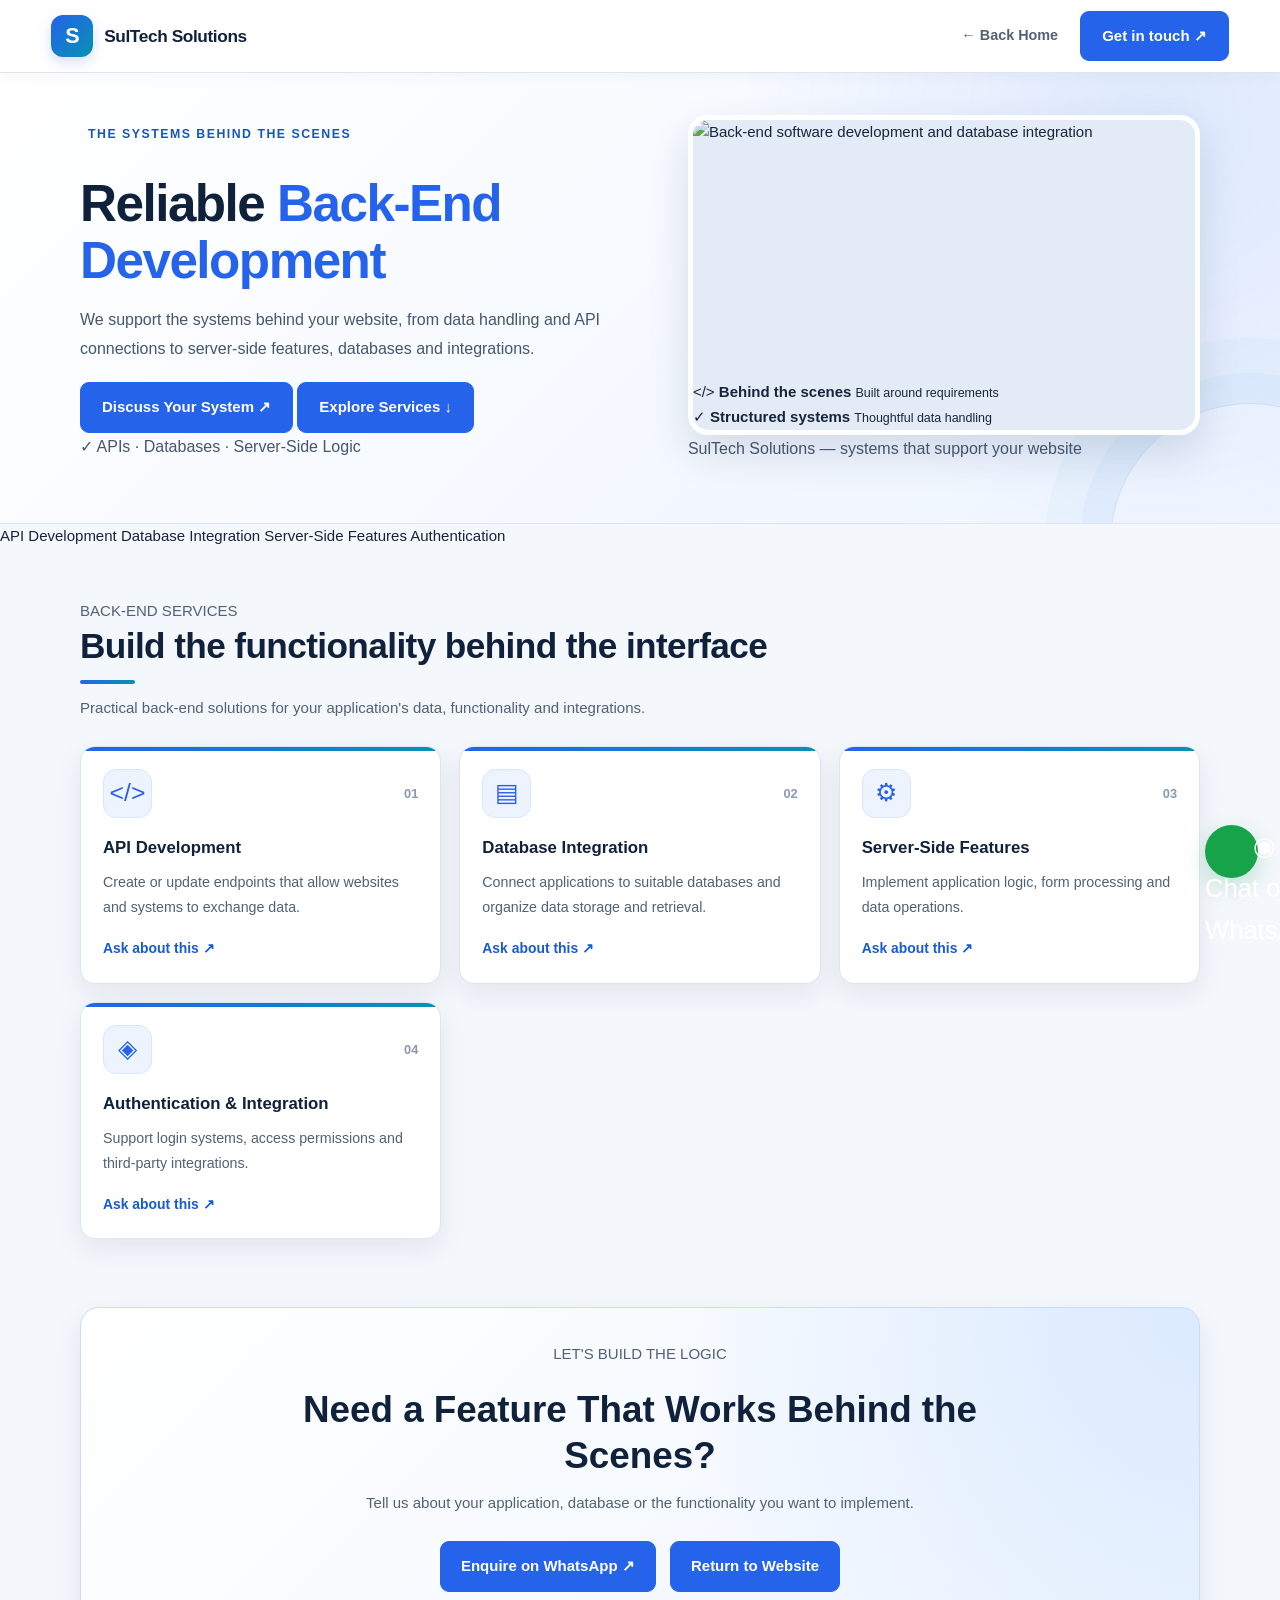
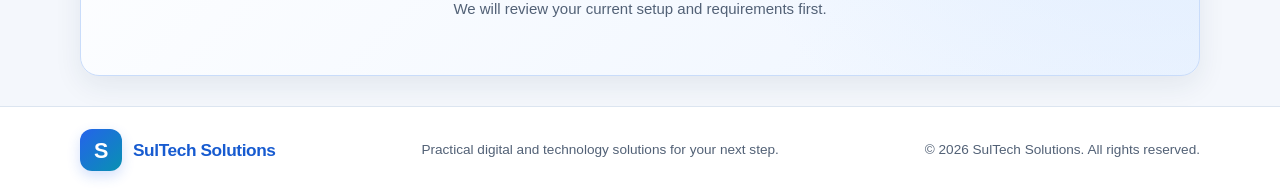
==== commit d5b4fce3: "Update back-end.html" ====
--- a/services-pages/back-end.html
+++ b/services-pages/back-end.html
@@ -1,4 +1,3 @@
-```html
 <!DOCTYPE html>
 <html lang="en">
 <head>
@@ -331,4 +330,4 @@
 
 </body>
 </html>
-```
+
